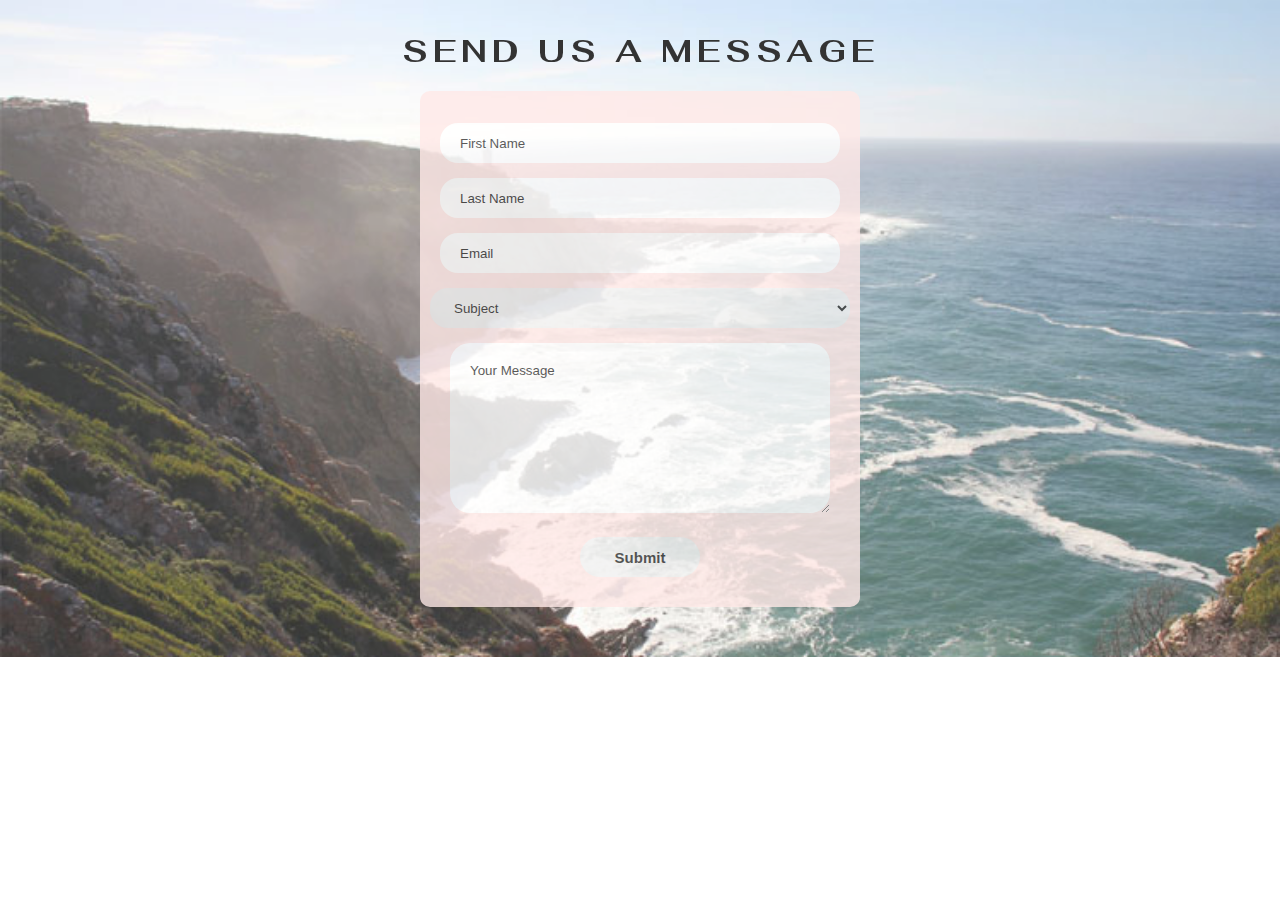
==== contact.html @ bee44a62 "grid updates" ====
<!DOCTYPE html>
<html>
<head>
    <meta charset="utf-8" />
    <meta http-equiv="X-UA-Compatible" content="IE=edge">
    <title>Contact Us</title>
    <meta name="viewport" content="width=device-width, initial-scale=1">
    <link rel="stylesheet" type="text/css" media="screen" href="css/main.css" />
</head>
<body>

        <div class="container">
        <h1 id="contact">send us a message</h1>
        
            <form class="form">
            <section>
                <input type="text" placeholder="First Name" required>
            </section>
            
            <section>
                <input type="text" placeholder="Last Name" required>
            </section>
            
            <section>
                <input type="email" placeholder="Email" required>
            </section>
            
            <section>
                <select name="" id="option">
                    <option value="subject">Subject</option>
                    <option value="general">General Enquiries</option>
                    <option value="camping">Camping</option>
                    <option value="hiking">Hiking</option>
                    <option value="canoeing">Canoeing</option>
                    <option value="climbing">Climbing</option>
                    <option value="fishing">Fishing</option>
                    <option value="hunting">Hunting</option>
                </select>
            </section>

            <section>
                <textarea name="message" rows="10" cols="80" placeholder="Your Message"></textarea>
            </section>    

            <section>
                <button class="submit" type="submit">Submit</button>
            </section>
        </form>
    </div>
 

</body>
</html>
---- css/main.css ----
/* Mixins -------------------- */
@import "https://fonts.googleapis.com/css?family=Noto+Sans+SC|Unlock|Roboto|Oswald|Fahkwang|Montserrat";
@import "https://use.fontawesome.com/releases/v5.7.0/css/all.css";
html {
  scroll-behavior: smooth;
  height: 100%; }

body {
  margin: 0; }

ul {
  font-size: 20px;
  color: white;
  text-align: center;
  text-decoration: none;
  margin: 10px;
  padding-top: 10px;
  letter-spacing: 1px; }

li {
  float: left;
  list-style: none;
  width: 100px;
  margin-right: 50px;
  padding-top: 10px; }

.dropdown-content {
  display: none;
  position: absolute;
  background-color: rgba(187, 175, 175, 0.5);
  width: 150px;
  float: left;
  padding-left: 10;
  margin-left: -40px;
  margin-top: -10px; }

li a,
.dropbtn {
  text-decoration: none;
  display: inline-block; }

li.dropdown {
  display: inline-block; }

input {
  height: 40px;
  border-radius: 18px;
  border: none;
  outline: none;
  padding-left: 20px;
  margin-bottom: 15px;
  color: black;
  width: 25rem; }

select {
  height: 40px;
  border-radius: 18px;
  border: none;
  outline: none;
  padding-left: 20px;
  margin-bottom: 15px;
  color: black;
  width: 26.25rem; }

textarea {
  width: 380px;
  border-radius: 1.25rem;
  border: none;
  outline: none;
  padding: 1.25rem 1.25rem 0 1.25rem; }

/* Web Fonts -------------------- */
/* Navbar */
.navbar {
  overflow: hidden;
  background-color: rgba(187, 175, 175, 0.5); }

a.text {
  color: white;
  width: 16px;
  font-family: 'Montserrat', sans-serif; }

.dropdown-content {
  display: none;
  position: absolute;
  top: 88px;
  left: 220px;
  min-width: 150px; }

.dropdown:hover .dropdown-content {
  display: block; }

.dropdown-content a {
  text-decoration: none;
  display: block; }

a.text.activities {
  color: black;
  padding: 12px 0;
  text-decoration: none;
  display: block;
  text-align: center;
  padding-left: 15px; }

a.navitem {
  color: black;
  font-family: 'Montserrat', sans-serif; }

* {
  box-sizing: border-box; }

.main-header {
  background-image: url(../images/camping_tents.jpg);
  background-attachment: fixed;
  background-repeat: no-repeat;
  background-size: cover;
  height: 658px;
  text-align: center;
  padding-top: -40px; }

.container {
  background-image: url(../images/overnight-hiking-trails-oystercatcher-trail.jpg);
  position: relative;
  background-repeat: no-repeat;
  background-size: cover;
  max-height: 100%;
  height: 657px;
  text-align: center;
  opacity: 0.8; }

#contact {
  margin-top: 0;
  margin-bottom: 20px;
  padding-top: 30px;
  text-transform: uppercase;
  text-align: center;
  font-family: 'Fahkwang', sans-serif;
  font-weight: bolder;
  letter-spacing: 5px; }

.form {
  opacity: 0.8;
  background-color: mistyrose;
  padding-top: 32px;
  margin-left: 420px;
  margin-right: 420px;
  border-radius: 10px; }

.submit {
  -webkit-border-radius: 20px;
  width: 120px;
  height: 40px;
  border: none;
  margin: 20px 0 30px 0;
  font-size: 15px;
  font-weight: bold;
  outline: none; }

.submit:hover {
  background-color: pink;
  width: 140px;
  transition: all .6s ease-in-out; }

input::placeholder,
textarea::placeholder {
  color: black;
  font-family: Arial, Helvetica, sans-serif; }

/* Media Queries -------------------- */
@media (min-width: 2560px) {
  input {
    height: 50px;
    width: 500px;
    margin-bottom: 20px;
    font-size: 15px; }

  select {
    height: 50px;
    width: 520px;
    font-size: 15px;
    margin-bottom: 20px; }

  textarea {
    width: 485px;
    height: 300px;
    margin-top: 0;
    font-size: 15px; }

  .submit {
    text-transform: uppercase;
    letter-spacing: 2px;
    height: 50px;
    margin-top: 30px;
    margin-bottom: 10px;
    font-size: 15px;
    outline: none; }

  .container {
    height: 1100px;
    opacity: 0.6; }

  #contact {
    font-size: 48px;
    padding: 50px 0 30px 0;
    letter-spacing: 7px; }

  .form {
    padding: 60px 0 50px;
    margin-left: 800px;
    margin-right: 800px; }

  .submit:hover {
    background-color: pink;
    width: 250px;
    transition: all .6s ease-in-out; } }
@media (max-width: 1024px) {
  input {
    height: 40px;
    width: 480px;
    margin-bottom: 20px;
    font-size: 15px; }

  select {
    height: 40px;
    width: 500px;
    font-size: 15px;
    margin-bottom: 20px; }

  textarea {
    width: 460px;
    height: 300px;
    margin-top: 0;
    font-size: 15px; }

  .submit {
    width: 150px;
    height: 40px;
    margin-top: 30px;
    margin-bottom: 10px;
    font-size: 15px;
    outline: none; }

  .container {
    height: 1100px;
    opacity: 0.6; }

  #contact {
    font-size: 38px;
    padding: 50px 0 30px 0;
    letter-spacing: 7px; }

  .form {
    padding: 60px 0 50px;
    margin-left: 200px;
    margin-right: 200px; }

  .submit:hover {
    background-color: pink;
    width: 250px;
    transition: all .6s ease-in-out; } }
@media (max-width: 768px) {
  input {
    height: 30px;
    width: 350px; }

  select {
    height: 30px;
    width: 370px; }

  textarea {
    width: 340px;
    height: 250px;
    margin-top: 0;
    font-size: 15px; }

  .submit {
    width: 120px;
    outline: none; }

  .container {
    height: 900px;
    opacity: 0.6; }

  #contact {
    font-size: 30px;
    padding: 30px 0 20px 0;
    letter-spacing: 7px; }

  .form {
    padding: 40px 0;
    margin-left: 130px;
    margin-right: 130px; }

  .submit:hover {
    background-color: pink;
    width: 200px;
    transition: all .6s ease-in-out; } }
@media (max-width: 425px) {
  input {
    height: 30px;
    width: 250px;
    font-size: 10px;
    font-weight: bold;
    margin-bottom: 8px; }

  select {
    height: 30px;
    width: 270px;
    font-size: 10px;
    font-weight: bold; }

  textarea {
    width: 230px;
    height: 200px;
    font-size: 10px;
    font-weight: bold; }

  .submit {
    width: 120px;
    font-size: 9px;
    font-weight: bold;
    text-transform: uppercase;
    letter-spacing: 1px;
    outline: none; }

  .container {
    height: 700px;
    opacity: 0.6; }

  #contact {
    font-size: 20px;
    padding: 30px 0 10px 0;
    letter-spacing: 5px; }

  .form {
    padding: 20px 0;
    margin-left: 40px;
    margin-right: 40px; }

  .submit:hover {
    background-color: pink;
    width: 200px;
    transition: all .6s ease-in-out; } }
@media (max-width: 375px) {
  textarea {
    height: 150px; } }
@media (max-width: 320px) {
  input {
    height: 23px;
    width: 200px;
    font-size: 10px;
    font-weight: bold;
    margin-bottom: 12px;
    border-radius: 10px; }

  select {
    height: 25px;
    width: 220px;
    font-size: 10px;
    font-weight: bold;
    border-radius: 10px;
    margin-bottom: 12px; }

  textarea {
    width: 200px;
    border-radius: 7px;
    height: 170px;
    font-size: 10px;
    font-weight: bold;
    padding: 10px 10px 0 10px; }

  .submit {
    width: 100px;
    height: 30px;
    font-size: 9px;
    font-weight: bold;
    text-transform: uppercase;
    letter-spacing: 1px;
    border-radius: 15px;
    margin-top: 20px;
    outline: none; }

  .container {
    height: 630px;
    opacity: 0.6; }

  #contact {
    font-size: 15px;
    padding: 30px 0 10px 0;
    letter-spacing: 5px; }

  .form {
    padding: 20px 0;
    margin-left: 40px;
    margin-right: 40px;
    border-radius: 7px; }

  .submit:hover {
    background-color: pink;
    width: 200px;
    transition: all .6s ease-in-out; } }
.grid {
  display: grid;
  grid-gap: 20px;
  grid-template-columns: 1fr 1fr;
  grid-template-areas: "camping camping" "camp camp" "canoeing canoeing" "climbing climbing" "fishing fishing" "hiking hiking" "hunting hunting"; }

.camping {
  grid-area: camping; }

.camp {
  grid-area: camp;
  grid-row: 2; }

.canoeing {
  grid-area: canoeing; }

.canoe {
  grid: canoe; }

.climbing {
  grid-area: climbing; }

.fishing {
  grid-area: fishing; }

.hiking {
  grid-area: hiking; }

.hunting {
  grid-area: hunting; }

/*# sourceMappingURL=main.css.map */
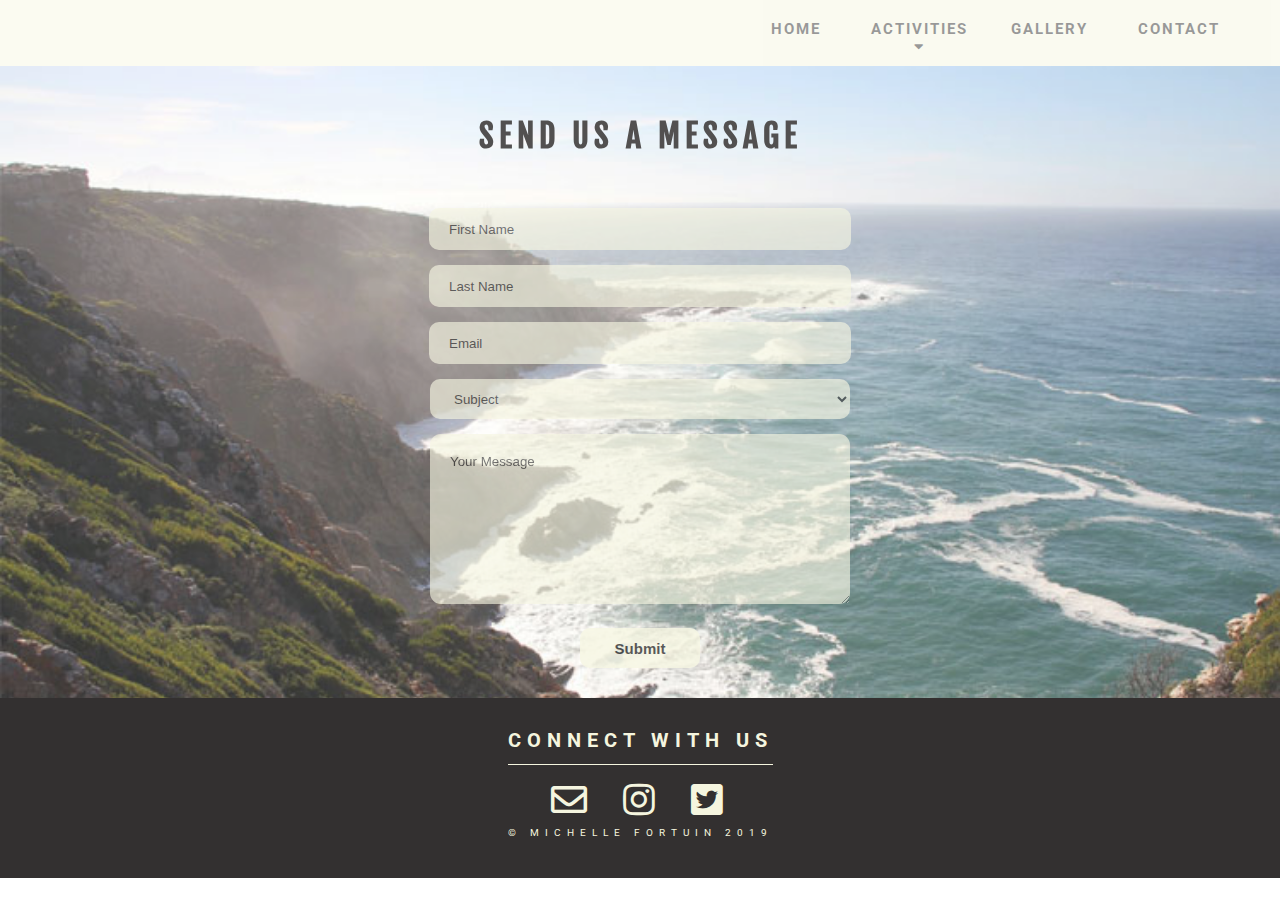
==== commit d0aac638: "update project" ====
--- a/contact.html
+++ b/contact.html
@@ -8,11 +8,31 @@
     <link rel="stylesheet" type="text/css" media="screen" href="css/main.css" />
 </head>
 <body>
-
+    
+        <nav class="navtop">
+                <ul>
+                    <li><a href="#home" class="navitem">Home</a></li>
+                    <li class="dropdown">
+                        <a class="dropbtn navitem">Activities 
+                            <i class="fa fa-caret-down"></i>
+                        </a>
+                        <div class="dropdown-content">
+                            <a href="#activities" class="text">Camping</a>
+                            <a href="#activities" class="text">Canoeing</a>
+                            <a href="#activities" class="text">Climbing</a>
+                            <a href="#activities" class="text">Fishing</a>
+                            <a href="#activities" class="text">Hiking</a>
+                            <a href="#activities" class="text">Hunting</a>
+                        </div>
+                    <li><a href="gallery.html" class="navitem">Gallery</a></li>
+                    <li><a href="contact.html" class="navitem">Contact</a> </li> 
+            </ul>
+        </nav>
+            
         <div class="container">
         <h1 id="contact">send us a message</h1>
         
-            <form class="form">
+            <form>
             <section>
                 <input type="text" placeholder="First Name" required>
             </section>
@@ -47,7 +67,17 @@
             </section>
         </form>
     </div>
- 
+    <footer class="foothead">
+            <span class="connect">Connect with us</span>
+            <div class="icons">
+                <i class="far fa-envelope"></i>
+                <i class="fab fa-instagram"></i>
+                <i class="fab fa-twitter-square"></i>
+            </div>
+            <div class="copyright">
+                &copy;  Michelle Fortuin 2019
+            </div>
+    </footer>
 
 </body>
 </html>--- a/css/main.css
+++ b/css/main.css
@@ -1,5 +1,5 @@
 /* Mixins -------------------- */
-@import "https://fonts.googleapis.com/css?family=Noto+Sans+SC|Unlock|Roboto|Oswald|Fahkwang|Montserrat";
+@import "https://fonts.googleapis.com/css?family=Noto+Sans+SC|Unlock|Roboto|Oswald|Fahkwang|Abril+Fatface|Montserrat|Fjalla+One|Dancing+Script";
 @import "https://use.fontawesome.com/releases/v5.7.0/css/all.css";
 html {
   scroll-behavior: smooth;
@@ -8,31 +8,36 @@
 body {
   margin: 0; }
 
+nav {
+  overflow: hidden;
+  padding-top: 2.5rem;
+  padding-left: 1.25rem;
+  background-color: beige;
+  opacity: 0.4; }
+
 ul {
-  font-size: 20px;
-  color: white;
+  float: right;
+  font-size: 0.9375rem;
+  color: beige;
   text-align: center;
   text-decoration: none;
-  margin: 10px;
-  padding-top: 10px;
-  letter-spacing: 1px; }
+  margin: 0.625rem;
+  letter-spacing: 0.0625rem; }
 
 li {
   float: left;
   list-style: none;
-  width: 100px;
-  margin-right: 50px;
-  padding-top: 10px; }
+  margin-right: 3.125rem;
+  padding-top: 0.625rem; }
 
 .dropdown-content {
   display: none;
   position: absolute;
-  background-color: rgba(187, 175, 175, 0.5);
-  width: 150px;
+  width: 9.375rem;
   float: left;
-  padding-left: 10;
-  margin-left: -40px;
-  margin-top: -10px; }
+  padding-left: 0.625rem;
+  margin-left: 16.875rem;
+  margin-top: 0.625rem; }
 
 li a,
 .dropbtn {
@@ -40,131 +45,278 @@
   display: inline-block; }
 
 li.dropdown {
-  display: inline-block; }
+  display: inline-block;
+  width: 1.875rem;
+  margin-right: 110px; }
+
+h3 {
+  font-family: 'Roboto';
+  border-top: 5px solid;
+  border-bottom: 1px solid;
+  font-size: 20px;
+  margin: 0 30px;
+  padding: 30px 30px; }
+
+h2 {
+  text-align: center;
+  color: #181717;
+  font-family: 'Fjalla One';
+  font-size: 2.5rem;
+  letter-spacing: 0.625rem;
+  text-transform: uppercase;
+  padding-top: 5rem; }
+
+img {
+  margin-left: 3.125rem;
+  width: 31.25rem;
+  height: 17.5rem;
+  margin-bottom: 1.25rem;
+  border-radius: 0.1875rem; }
+
+a {
+  font-family: 'Roboto';
+  text-decoration: none;
+  color: black;
+  letter-spacing: 0.0625rem; }
+
+a.text {
+  font-family: "Roboto";
+  color: black;
+  padding: 0.75rem 0;
+  text-decoration: none;
+  display: block;
+  padding-left: 0.9375rem;
+  padding-bottom: 0; }
+a.navitem {
+  color: black;
+  font-weight: bold;
+  font-family: "Roboto";
+  text-transform: uppercase;
+  letter-spacing: 0.125rem; }
+a.activity-link:hover {
+  background-color: #ceff2f;
+  border: 0.125rem solid #ceff2f;
+  color: black;
+  font-weight: bold;
+  border-radius: 5px; }
+a.activity-link {
+  border: 0.125rem black solid;
+  padding: 0.625rem; }
+
+footer {
+  padding-top: 1.875rem;
+  margin-top: 9.375rem;
+  height: 9.375rem;
+  background-color: #1d1a1a;
+  opacity: 0.9;
+  text-align: center;
+  text-transform: uppercase;
+  font-size: 1.25rem;
+  font-family: 'Roboto';
+  letter-spacing: 6px;
+  color: beige;
+  font-weight: bold; }
+
+i:nth-child(2),
+i:nth-child(3),
+i:nth-child(4) {
+  margin-left: 0.9375rem;
+  padding-top: 1.875rem; }
+
+form {
+  opacity: 0.8;
+  padding-top: 2rem;
+  margin: 0 26.25rem;
+  border-radius: 0.625rem; }
 
 input {
-  height: 40px;
-  border-radius: 18px;
+  height: 2.5rem;
+  border-radius: 0.625rem;
   border: none;
   outline: none;
-  padding-left: 20px;
-  margin-bottom: 15px;
-  color: black;
+  padding-left: 1.25rem;
+  margin-bottom: 0.9375rem;
+  color: black;
+  background-color: beige;
+  opacity: 0.8;
   width: 25rem; }
 
 select {
-  height: 40px;
-  border-radius: 18px;
+  height: 2.5rem;
+  border-radius: 0.625rem;
   border: none;
   outline: none;
-  padding-left: 20px;
-  margin-bottom: 15px;
-  color: black;
-  width: 26.25rem; }
+  padding-left: 1.25rem;
+  margin-bottom: 0.9375rem;
+  color: black;
+  background-color: beige;
+  opacity: 0.8;
+  width: 26.25rem;
+  background-color: beige;
+  opacity: 0.8; }
 
 textarea {
-  width: 380px;
-  border-radius: 1.25rem;
+  width: 23.75rem;
+  border-radius: 0.6875rem;
   border: none;
   outline: none;
-  padding: 1.25rem 1.25rem 0 1.25rem; }
+  padding: 1.25rem 1.25rem 0 1.25rem;
+  background-color: beige;
+  opacity: 0.8; }
+
+button {
+  background-color: beige; }
 
 /* Web Fonts -------------------- */
-/* Navbar */
-.navbar {
-  overflow: hidden;
-  background-color: rgba(187, 175, 175, 0.5); }
-
-a.text {
-  color: white;
-  width: 16px;
-  font-family: 'Montserrat', sans-serif; }
-
 .dropdown-content {
   display: none;
   position: absolute;
-  top: 88px;
-  left: 220px;
-  min-width: 150px; }
+  top: 3.5rem;
+  left: 640px;
+  width: 8.125rem;
+  text-align: center;
+  padding-right: 1.125rem; }
 
 .dropdown:hover .dropdown-content {
-  display: block; }
+  display: block;
+  background-color: beige;
+  opacity: 0.9; }
 
 .dropdown-content a {
   text-decoration: none;
   display: block; }
 
-a.text.activities {
-  color: black;
-  padding: 12px 0;
-  text-decoration: none;
-  display: block;
-  text-align: center;
-  padding-left: 15px; }
-
-a.navitem {
-  color: black;
-  font-family: 'Montserrat', sans-serif; }
-
-* {
-  box-sizing: border-box; }
+.grid1,
+.grid2,
+.grid3,
+.grid4,
+.grid5,
+.grid6 {
+  margin: 1.25rem 6.25rem;
+  background-color: beige;
+  padding: 30px 0; }
+
+.activity-pic2 {
+  margin-left: 1.875rem; }
+
+.activity-title {
+  text-align: center;
+  font-family: 'Roboto';
+  text-transform: uppercase;
+  font-size: 1.0625rem;
+  font-weight: bold;
+  letter-spacing: 0.125rem; }
+
+.activity-desc {
+  padding-left: 3.125rem;
+  margin-right: 1.25rem;
+  font-family: 'Roboto';
+  letter-spacing: 0.0625rem; }
+
+.activity-desc2 {
+  padding-left: 1.875rem;
+  margin-right: 2.8125rem;
+  font-family: 'Roboto';
+  letter-spacing: 0.0625rem; }
+
+.activity-link {
+  font-family: 'Roboto';
+  text-align: center;
+  margin-top: 1.875rem;
+  text-transform: uppercase; }
 
 .main-header {
-  background-image: url(../images/camping_tents.jpg);
+  background-image: url(../images/adventure-alone-backlit-746386.jpg);
   background-attachment: fixed;
   background-repeat: no-repeat;
   background-size: cover;
-  height: 658px;
-  text-align: center;
-  padding-top: -40px; }
+  height: 41.125rem;
+  text-align: center;
+  margin: -3.75rem 0 5rem 0; }
+
+.main-heading {
+  text-align: center;
+  font-size: 5.625rem;
+  text-transform: uppercase;
+  font-family: 'Fjalla One';
+  font-weight: normal;
+  line-height: 1.3;
+  margin: 0.75rem 0 0;
+  color: beige;
+  opacity: 0.8;
+  text-shadow: 0.125rem 0.125rem black;
+  letter-spacing: 0.5rem; }
+.main-title {
+  font-family: 'Fjalla One';
+  text-transform: uppercase;
+  color: beige;
+  text-shadow: 0.125rem 0.125rem black;
+  font-weight: bold;
+  font-size: 1.875rem;
+  letter-spacing: 2px;
+  border-bottom: 0.125rem solid;
+  padding-bottom: 0.625rem; }
+
+.secondary-header {
+  margin-top: 12.5rem; }
+
+.connect {
+  border-bottom: 0.0625rem solid;
+  padding-bottom: 0.75rem;
+  margin-bottom: 1.875rem; }
+
+.icons {
+  font-size: 2.25rem; }
+
+.copyright {
+  font-size: 0.625rem;
+  margin-top: 0.3125rem;
+  font-weight: normal; }
+
+.navtop {
+  padding-top: 0; }
 
 .container {
   background-image: url(../images/overnight-hiking-trails-oystercatcher-trail.jpg);
   position: relative;
   background-repeat: no-repeat;
   background-size: cover;
-  max-height: 100%;
-  height: 657px;
   text-align: center;
   opacity: 0.8; }
 
 #contact {
   margin-top: 0;
-  margin-bottom: 20px;
-  padding-top: 30px;
-  text-transform: uppercase;
-  text-align: center;
-  font-family: 'Fahkwang', sans-serif;
-  font-weight: bolder;
-  letter-spacing: 5px; }
-
-.form {
-  opacity: 0.8;
-  background-color: mistyrose;
-  padding-top: 32px;
-  margin-left: 420px;
-  margin-right: 420px;
-  border-radius: 10px; }
+  margin-bottom: 1.25rem;
+  padding-top: 3.125rem;
+  text-transform: uppercase;
+  text-align: center;
+  font-family: 'Fjalla One';
+  color: #272525;
+  letter-spacing: 0.3125rem; }
 
 .submit {
-  -webkit-border-radius: 20px;
-  width: 120px;
-  height: 40px;
+  color: black;
+  border-radius: 0.625rem;
+  width: 7.5rem;
+  height: 2.5rem;
   border: none;
-  margin: 20px 0 30px 0;
-  font-size: 15px;
+  margin: 1.25rem 0 1.875rem 0;
+  font-size: 0.9375rem;
   font-weight: bold;
   outline: none; }
 
 .submit:hover {
-  background-color: pink;
-  width: 140px;
+  opacity: 0,9;
+  width: 8.75rem;
   transition: all .6s ease-in-out; }
 
 input::placeholder,
 textarea::placeholder {
   color: black;
   font-family: Arial, Helvetica, sans-serif; }
+
+.foothead {
+  margin-top: 0; }
 
 /* Media Queries -------------------- */
 @media (min-width: 2560px) {
@@ -399,35 +551,39 @@
     background-color: pink;
     width: 200px;
     transition: all .6s ease-in-out; } }
-.grid {
-  display: grid;
-  grid-gap: 20px;
-  grid-template-columns: 1fr 1fr;
-  grid-template-areas: "camping camping" "camp camp" "canoeing canoeing" "climbing climbing" "fishing fishing" "hiking hiking" "hunting hunting"; }
-
-.camping {
-  grid-area: camping; }
-
-.camp {
-  grid-area: camp;
-  grid-row: 2; }
-
-.canoeing {
-  grid-area: canoeing; }
-
-.canoe {
-  grid: canoe; }
-
-.climbing {
-  grid-area: climbing; }
-
-.fishing {
-  grid-area: fishing; }
-
-.hiking {
-  grid-area: hiking; }
-
-.hunting {
-  grid-area: hunting; }
+.footer-grid {
+  display: grid;
+  grid-template-columns: 1fr 1fr;
+  grid-template-areas: "foot-grid foot-grid2"; }
+
+.grid1 {
+  display: grid;
+  grid-template-columns: 1fr 1fr;
+  grid-template-areas: "camping camping2"; }
+
+.grid2 {
+  display: grid;
+  grid-template-columns: 1fr 1fr;
+  grid-template-areas: "canoeing canoeing2"; }
+
+.grid3 {
+  display: grid;
+  grid-template-columns: 1fr 1fr;
+  grid-template-areas: "climbing climbing2"; }
+
+.grid4 {
+  display: grid;
+  grid-template-columns: 1fr 1fr;
+  grid-template-areas: "fishing fishing2"; }
+
+.grid5 {
+  display: grid;
+  grid-template-columns: 1fr 1fr;
+  grid-template-areas: "hiking hiking2"; }
+
+.grid6 {
+  display: grid;
+  grid-template-columns: 1fr 1fr;
+  grid-template-areas: "hunting hunting2"; }
 
 /*# sourceMappingURL=main.css.map */
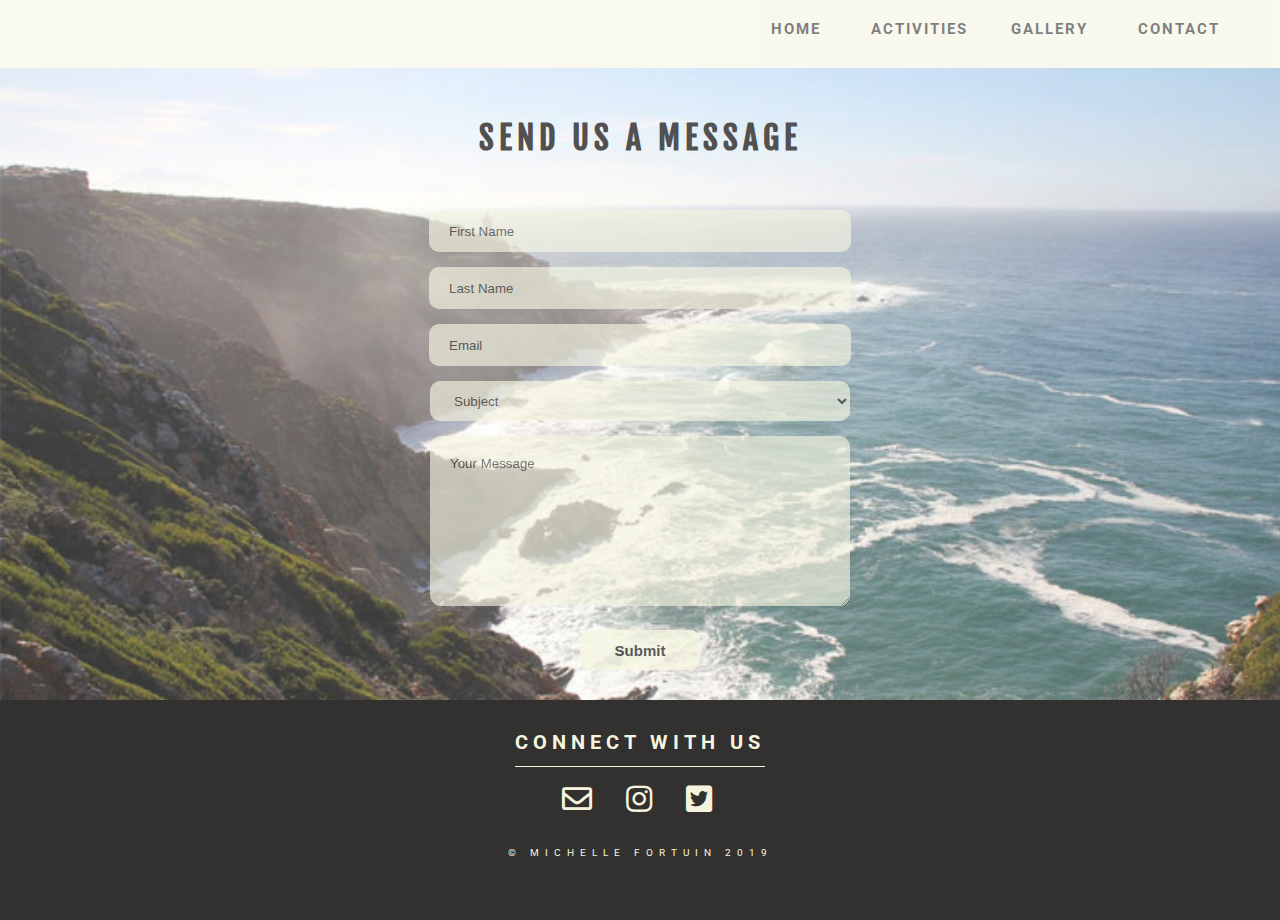
==== commit 94c2d767: "updating project" ====
--- a/contact.html
+++ b/contact.html
@@ -11,19 +11,9 @@
     
         <nav class="navtop">
                 <ul>
-                    <li><a href="#home" class="navitem">Home</a></li>
+                    <li><a href="index.html" class="navitem">Home</a></li>
                     <li class="dropdown">
-                        <a class="dropbtn navitem">Activities 
-                            <i class="fa fa-caret-down"></i>
-                        </a>
-                        <div class="dropdown-content">
-                            <a href="#activities" class="text">Camping</a>
-                            <a href="#activities" class="text">Canoeing</a>
-                            <a href="#activities" class="text">Climbing</a>
-                            <a href="#activities" class="text">Fishing</a>
-                            <a href="#activities" class="text">Hiking</a>
-                            <a href="#activities" class="text">Hunting</a>
-                        </div>
+                    <a href="index.html" class="dropbtn navitem">Activities</a>
                     <li><a href="gallery.html" class="navitem">Gallery</a></li>
                     <li><a href="contact.html" class="navitem">Contact</a> </li> 
             </ul>
@@ -68,15 +58,15 @@
         </form>
     </div>
     <footer class="foothead">
-            <span class="connect">Connect with us</span>
-            <div class="icons">
-                <i class="far fa-envelope"></i>
-                <i class="fab fa-instagram"></i>
-                <i class="fab fa-twitter-square"></i>
-            </div>
-            <div class="copyright">
-                &copy;  Michelle Fortuin 2019
-            </div>
+        <span class="connect">Connect with us</span>
+        <div class="icons">
+            <i class="far fa-envelope"></i>
+            <i class="fab fa-instagram"></i>
+            <i class="fab fa-twitter-square"></i>
+        </div>
+        <div class="copyright">
+            &copy;  Michelle Fortuin 2019
+        </div>
     </footer>
 
 </body>
--- a/css/main.css
+++ b/css/main.css
@@ -1,178 +1,16 @@
 /* Mixins -------------------- */
+/* Web Fonts -------------------- */
 @import "https://fonts.googleapis.com/css?family=Noto+Sans+SC|Unlock|Roboto|Oswald|Fahkwang|Abril+Fatface|Montserrat|Fjalla+One|Dancing+Script";
 @import "https://use.fontawesome.com/releases/v5.7.0/css/all.css";
-html {
-  scroll-behavior: smooth;
-  height: 100%; }
-
-body {
-  margin: 0; }
-
-nav {
-  overflow: hidden;
-  padding-top: 2.5rem;
-  padding-left: 1.25rem;
-  background-color: beige;
-  opacity: 0.4; }
-
-ul {
-  float: right;
-  font-size: 0.9375rem;
-  color: beige;
-  text-align: center;
-  text-decoration: none;
-  margin: 0.625rem;
-  letter-spacing: 0.0625rem; }
-
-li {
-  float: left;
-  list-style: none;
-  margin-right: 3.125rem;
-  padding-top: 0.625rem; }
+.wrapper2 {
+  width: 100%;
+  height: auto; }
 
 .dropdown-content {
   display: none;
   position: absolute;
-  width: 9.375rem;
-  float: left;
-  padding-left: 0.625rem;
-  margin-left: 16.875rem;
-  margin-top: 0.625rem; }
-
-li a,
-.dropbtn {
-  text-decoration: none;
-  display: inline-block; }
-
-li.dropdown {
-  display: inline-block;
-  width: 1.875rem;
-  margin-right: 110px; }
-
-h3 {
-  font-family: 'Roboto';
-  border-top: 5px solid;
-  border-bottom: 1px solid;
-  font-size: 20px;
-  margin: 0 30px;
-  padding: 30px 30px; }
-
-h2 {
-  text-align: center;
-  color: #181717;
-  font-family: 'Fjalla One';
-  font-size: 2.5rem;
-  letter-spacing: 0.625rem;
-  text-transform: uppercase;
-  padding-top: 5rem; }
-
-img {
-  margin-left: 3.125rem;
-  width: 31.25rem;
-  height: 17.5rem;
-  margin-bottom: 1.25rem;
-  border-radius: 0.1875rem; }
-
-a {
-  font-family: 'Roboto';
-  text-decoration: none;
-  color: black;
-  letter-spacing: 0.0625rem; }
-
-a.text {
-  font-family: "Roboto";
-  color: black;
-  padding: 0.75rem 0;
-  text-decoration: none;
-  display: block;
-  padding-left: 0.9375rem;
-  padding-bottom: 0; }
-a.navitem {
-  color: black;
-  font-weight: bold;
-  font-family: "Roboto";
-  text-transform: uppercase;
-  letter-spacing: 0.125rem; }
-a.activity-link:hover {
-  background-color: #ceff2f;
-  border: 0.125rem solid #ceff2f;
-  color: black;
-  font-weight: bold;
-  border-radius: 5px; }
-a.activity-link {
-  border: 0.125rem black solid;
-  padding: 0.625rem; }
-
-footer {
-  padding-top: 1.875rem;
-  margin-top: 9.375rem;
-  height: 9.375rem;
-  background-color: #1d1a1a;
-  opacity: 0.9;
-  text-align: center;
-  text-transform: uppercase;
-  font-size: 1.25rem;
-  font-family: 'Roboto';
-  letter-spacing: 6px;
-  color: beige;
-  font-weight: bold; }
-
-i:nth-child(2),
-i:nth-child(3),
-i:nth-child(4) {
-  margin-left: 0.9375rem;
-  padding-top: 1.875rem; }
-
-form {
-  opacity: 0.8;
-  padding-top: 2rem;
-  margin: 0 26.25rem;
-  border-radius: 0.625rem; }
-
-input {
-  height: 2.5rem;
-  border-radius: 0.625rem;
-  border: none;
-  outline: none;
-  padding-left: 1.25rem;
-  margin-bottom: 0.9375rem;
-  color: black;
-  background-color: beige;
-  opacity: 0.8;
-  width: 25rem; }
-
-select {
-  height: 2.5rem;
-  border-radius: 0.625rem;
-  border: none;
-  outline: none;
-  padding-left: 1.25rem;
-  margin-bottom: 0.9375rem;
-  color: black;
-  background-color: beige;
-  opacity: 0.8;
-  width: 26.25rem;
-  background-color: beige;
-  opacity: 0.8; }
-
-textarea {
-  width: 23.75rem;
-  border-radius: 0.6875rem;
-  border: none;
-  outline: none;
-  padding: 1.25rem 1.25rem 0 1.25rem;
-  background-color: beige;
-  opacity: 0.8; }
-
-button {
-  background-color: beige; }
-
-/* Web Fonts -------------------- */
-.dropdown-content {
-  display: none;
-  position: absolute;
-  top: 3.5rem;
-  left: 640px;
+  top: 3rem;
+  left: 40rem;
   width: 8.125rem;
   text-align: center;
   padding-right: 1.125rem; }
@@ -194,10 +32,15 @@
 .grid6 {
   margin: 1.25rem 6.25rem;
   background-color: beige;
-  padding: 30px 0; }
+  padding: 1.875rem 0; }
+
+.activity-pic {
+  width: 100%;
+  height: auto; }
 
 .activity-pic2 {
-  margin-left: 1.875rem; }
+  width: 100%;
+  height: auto; }
 
 .activity-title {
   text-align: center;
@@ -232,7 +75,8 @@
   background-size: cover;
   height: 41.125rem;
   text-align: center;
-  margin: -3.75rem 0 5rem 0; }
+  margin: -3.75rem 0 6.25rem 0;
+  padding-bottom: 2.5rem; }
 
 .main-heading {
   text-align: center;
@@ -253,7 +97,7 @@
   text-shadow: 0.125rem 0.125rem black;
   font-weight: bold;
   font-size: 1.875rem;
-  letter-spacing: 2px;
+  letter-spacing: 0.125rem;
   border-bottom: 0.125rem solid;
   padding-bottom: 0.625rem; }
 
@@ -263,18 +107,23 @@
 .connect {
   border-bottom: 0.0625rem solid;
   padding-bottom: 0.75rem;
-  margin-bottom: 1.875rem; }
+  margin-bottom: 1.875rem;
+  font-size: 1.25rem !important;
+  letter-spacing: 0.3125rem !important; }
 
 .icons {
-  font-size: 2.25rem; }
+  font-size: 1.875rem !important; }
 
 .copyright {
-  font-size: 0.625rem;
-  margin-top: 0.3125rem;
+  font-size: 0.625rem !important;
+  margin: 1.875rem 0 !important;
   font-weight: normal; }
 
-.navtop {
-  padding-top: 0; }
+nav.navtop {
+  padding-top: 0;
+  padding-bottom: 1.25rem;
+  background-color: #f3f3df;
+  opacity: 0.5; }
 
 .container {
   background-image: url(../images/overnight-hiking-trails-oystercatcher-trail.jpg);
@@ -282,7 +131,8 @@
   background-repeat: no-repeat;
   background-size: cover;
   text-align: center;
-  opacity: 0.8; }
+  opacity: 0.8;
+  width: 100%; }
 
 #contact {
   margin-top: 0;
@@ -318,272 +168,619 @@
 .foothead {
   margin-top: 0; }
 
+html {
+  scroll-behavior: smooth;
+  height: 100%; }
+
+body {
+  margin: 0; }
+
+nav {
+  overflow: hidden;
+  padding-top: 2.5rem;
+  padding-left: 1.25rem;
+  background-color: beige;
+  opacity: 0.4; }
+
+ul {
+  float: right;
+  font-size: 0.9375rem;
+  color: beige;
+  text-align: center;
+  text-decoration: none;
+  margin: 0.625rem;
+  letter-spacing: 0.0625rem; }
+
+li {
+  float: left;
+  list-style: none;
+  margin-right: 3.125rem;
+  padding-top: 0.625rem; }
+
+.dropdown-content {
+  display: none;
+  position: absolute;
+  width: 9.375rem;
+  float: left;
+  padding-left: 0.625rem;
+  margin-left: 16.875rem;
+  margin-top: 0.625rem; }
+
+li a,
+.dropbtn {
+  text-decoration: none;
+  display: inline-block; }
+
+li.dropdown {
+  display: inline-block;
+  width: 1.875rem;
+  margin-right: 6.875rem; }
+
+h3 {
+  font-family: 'Roboto';
+  border-top: 0.3125rem solid;
+  border-bottom: 0.0625rem solid;
+  font-size: 1.25rem;
+  margin: 0 1.875rem;
+  padding: 1.875rem; }
+
+p {
+  text-align: center; }
+
+.wrapper2 {
+  width: 100%;
+  overflow-x: hidden; }
+
+h2 {
+  text-align: center;
+  color: #181717;
+  font-family: 'Fjalla One';
+  font-size: 2.5rem;
+  letter-spacing: 0.625rem;
+  text-transform: uppercase;
+  padding-top: 0.625rem;
+  margin-top: 4.375rem; }
+
+img {
+  width: 100%;
+  height: 100%;
+  border-radius: 0.1875rem; }
+
+a {
+  font-family: 'Roboto';
+  text-decoration: none;
+  color: black;
+  letter-spacing: 0.0625rem; }
+
+a.text {
+  font-family: "Roboto";
+  color: black;
+  padding: 0.75rem 0;
+  text-decoration: none;
+  display: block;
+  padding-left: 0.9375rem;
+  padding-bottom: 0; }
+a.navitem {
+  color: black;
+  font-weight: bold;
+  font-family: "Roboto";
+  text-transform: uppercase;
+  letter-spacing: 0.125rem; }
+a.activity-link:hover {
+  background-color: beige;
+  border: 0.125rem solid #1d1a1a;
+  color: #1d1a1a;
+  font-weight: bold;
+  border-radius: 0.3125rem; }
+a.activity-link {
+  border: 0.125rem #1d1a1a solid;
+  color: white;
+  border-radius: 0.25rem;
+  background-color: #1d1a1a;
+  padding: 0.625rem; }
+
+footer {
+  padding-top: 1.875rem;
+  margin-top: 9.375rem;
+  height: 11.875rem !important;
+  background-color: #1d1a1a;
+  opacity: 0.9;
+  text-align: center;
+  text-transform: uppercase;
+  font-size: 1.25rem;
+  font-family: 'Roboto';
+  letter-spacing: 0.375rem;
+  color: beige;
+  font-weight: bold; }
+
+i:nth-child(2),
+i:nth-child(3),
+i:nth-child(4) {
+  margin-left: 0.9375rem;
+  padding-top: 1.875rem; }
+
+form {
+  opacity: 0.8;
+  padding-top: 2rem;
+  margin: 0 26.25rem;
+  border-radius: 0.625rem; }
+
+input {
+  height: 2.5rem;
+  border-radius: 0.625rem;
+  border: none;
+  outline: none;
+  padding-left: 1.25rem;
+  margin-bottom: 0.9375rem;
+  color: black;
+  background-color: beige;
+  opacity: 0.8;
+  width: 25rem; }
+
+select {
+  height: 2.5rem;
+  border-radius: 0.625rem;
+  border: none;
+  outline: none;
+  padding-left: 1.25rem;
+  margin-bottom: 0.9375rem;
+  color: black;
+  background-color: beige;
+  opacity: 0.8;
+  width: 26.25rem;
+  background-color: beige;
+  opacity: 0.8; }
+
+textarea {
+  width: 23.75rem;
+  border-radius: 0.6875rem;
+  border: none;
+  outline: none;
+  padding: 1.25rem 1.25rem 0 1.25rem;
+  background-color: beige;
+  opacity: 0.8; }
+
+button {
+  background-color: beige; }
+
+.grid1 {
+  display: grid;
+  grid-gap: 1.25rem;
+  grid-template-columns: 1fr 1fr;
+  grid-template-areas: "camping camping2"; }
+
+.grid2 {
+  display: grid;
+  grid-gap: 1.25rem;
+  grid-template-columns: 1fr 1fr;
+  grid-template-areas: "canoeing canoeing2"; }
+
+.grid3 {
+  display: grid;
+  grid-gap: 1.25rem;
+  grid-template-columns: 1fr 1fr;
+  grid-template-areas: "climbing climbing2"; }
+
+.grid4 {
+  display: grid;
+  grid-gap: 1.25rem;
+  grid-template-columns: 1fr 1fr;
+  grid-template-areas: "fishing fishing2"; }
+
+.grid5 {
+  display: grid;
+  grid-gap: 1.25rem;
+  grid-template-columns: 1fr 1fr;
+  grid-template-areas: "hiking hiking2"; }
+
+.grid6 {
+  display: grid;
+  grid-gap: 1.25rem;
+  grid-template-columns: 1fr 1fr;
+  grid-template-areas: "hunting hunting2"; }
+
+.wrapper {
+  display: grid;
+  grid-gap: 0.625rem;
+  grid-template-columns: 1fr  1fr 1fr 1fr;
+  grid-template-rows: repeat(10, 12.5rem);
+  margin: 2.5rem 8.75rem; }
+
+.pic {
+  width: 100%;
+  height: 100%;
+  object-fit: cover;
+  border-radius: 0;
+  margin: 0; }
+
+.item1,
+.item12 {
+  grid-column: span 2;
+  grid-row: span 2; }
+
+.item4 {
+  grid-row: span 2; }
+
+.item5 {
+  grid-row: span 3;
+  grid-column: span 2; }
+
+.item6 {
+  grid-row: span 2;
+  grid-column: span 2; }
+
+.item8 {
+  grid-row: span 2;
+  grid-column: span 2; }
+
+.item9 {
+  grid-row: span 4;
+  grid-column: span 2; }
+
+.item11 {
+  grid-row: span 3;
+  grid-column: span 2; }
+
+.item18 {
+  grid-column: 1 / -1;
+  grid-row: span 3; }
+
+.item19 {
+  grid-column: span 2;
+  grid-row: span 2; }
+
+.item20 {
+  grid-column: span 2; }
+
 /* Media Queries -------------------- */
+@media (max-width: 1024px) {
+  .main-header {
+    margin-bottom: 5rem; }
+
+  .main-heading {
+    font-size: 3.75rem; }
+  .main-title {
+    font-size: 1.5625rem; }
+
+  h2 {
+    font-size: 2.1875rem;
+    letter-spacing: 0.5rem; }
+
+  footer {
+    margin-top: 5.625rem; } }
+@media only screen and (max-width: 768px) {
+  .main-heading {
+    font-size: 3rem; }
+  .main-title {
+    font-size: 1.25rem; }
+
+  h3 {
+    font-size: 1.125rem;
+    line-height: 1.875rem; }
+
+  footer {
+    margin-top: 5.625rem; } }
+@media only screen and (max-width: 1200px) {
+  .grid1 {
+    display: grid;
+    grid-template-columns: 1fr;
+    grid-template-areas: "camping" "camping2"; }
+
+  .camping {
+    width: 100%; }
+
+  .grid2 {
+    display: grid;
+    grid-template-columns: 1fr;
+    grid-template-areas: "canoeing" "canoeing2"; }
+
+  .grid3 {
+    display: grid;
+    grid-template-columns: 1fr;
+    grid-template-areas: "climbing" "climbing2"; }
+
+  .grid4 {
+    display: grid;
+    grid-template-columns: 1fr;
+    grid-template-areas: "fishing" "fishing2"; }
+
+  .grid5 {
+    display: grid;
+    grid-template-columns: 1fr;
+    grid-template-areas: "hiking" "hiking2"; }
+
+  .grid6 {
+    display: grid;
+    grid-template-columns: 1fr;
+    grid-template-areas: "hunting" "hunting2"; } }
+@media only screen and (max-width: 300px) {
+  .grid1 {
+    display: grid;
+    grid-template-columns: 1fr;
+    grid-template-areas: "camping" "camping2"; }
+
+  .camping {
+    width: 100%; }
+
+  .grid2 {
+    display: grid;
+    grid-template-columns: 1fr;
+    grid-template-areas: "canoeing" "canoeing2"; }
+
+  .grid3 {
+    display: grid;
+    grid-template-columns: 1fr;
+    grid-template-areas: "climbing" "climbing2"; }
+
+  .grid4 {
+    display: grid;
+    grid-template-columns: 1fr;
+    grid-template-areas: "fishing" "fishing2"; }
+
+  .grid5 {
+    display: grid;
+    grid-template-columns: 1fr;
+    grid-template-areas: "hiking" "hiking2"; }
+
+  .grid6 {
+    display: grid;
+    grid-template-columns: 1fr;
+    grid-template-areas: "hunting" "hunting2"; } }
 @media (min-width: 2560px) {
   input {
-    height: 50px;
-    width: 500px;
-    margin-bottom: 20px;
-    font-size: 15px; }
+    height: 3.125rem;
+    width: 31.25rem;
+    margin-bottom: 1.25rem;
+    font-size: 0.9375rem; }
 
   select {
-    height: 50px;
-    width: 520px;
-    font-size: 15px;
-    margin-bottom: 20px; }
+    height: 3.125rem;
+    width: 32.5rem;
+    font-size: 0.9375rem;
+    margin-bottom: 1.25rem; }
 
   textarea {
-    width: 485px;
-    height: 300px;
+    width: 30.3125rem;
+    height: 18.75rem;
     margin-top: 0;
-    font-size: 15px; }
+    font-size: 0.9375rem; }
 
   .submit {
     text-transform: uppercase;
-    letter-spacing: 2px;
-    height: 50px;
-    margin-top: 30px;
-    margin-bottom: 10px;
-    font-size: 15px;
+    letter-spacing: 0.125rem;
+    height: 3.125rem;
+    margin-top: 1.875rem;
+    margin-bottom: 0.625rem;
+    font-size: 0.9375rem;
     outline: none; }
 
   .container {
-    height: 1100px;
+    height: 68.75rem;
     opacity: 0.6; }
 
   #contact {
-    font-size: 48px;
-    padding: 50px 0 30px 0;
-    letter-spacing: 7px; }
-
-  .form {
-    padding: 60px 0 50px;
-    margin-left: 800px;
-    margin-right: 800px; }
+    font-size: 3rem;
+    padding: 3.125rem 0 1.875rem 0;
+    letter-spacing: 0.4375rem; }
 
   .submit:hover {
     background-color: pink;
-    width: 250px;
+    width: 15.625rem;
     transition: all .6s ease-in-out; } }
 @media (max-width: 1024px) {
+  form {
+    margin: 0 12.5rem; }
+
   input {
-    height: 40px;
-    width: 480px;
-    margin-bottom: 20px;
-    font-size: 15px; }
+    height: 2.5rem;
+    width: 30rem;
+    margin-bottom: 1.25rem;
+    font-size: 0.9375rem; }
 
   select {
-    height: 40px;
-    width: 500px;
-    font-size: 15px;
-    margin-bottom: 20px; }
+    height: 2.5rem;
+    width: 31.25rem;
+    font-size: 0.9375rem;
+    margin-bottom: 1.25rem; }
 
   textarea {
-    width: 460px;
-    height: 300px;
+    width: 28.75rem;
+    height: 18.75rem;
     margin-top: 0;
-    font-size: 15px; }
+    font-size: 0.9375rem; }
 
   .submit {
-    width: 150px;
-    height: 40px;
-    margin-top: 30px;
-    margin-bottom: 10px;
-    font-size: 15px;
+    width: 9.375rem;
+    height: 2.5rem;
+    margin-top: 1.875rem;
+    margin-bottom: 0.625rem;
+    font-size: 0.9375rem;
     outline: none; }
 
   .container {
-    height: 1100px;
+    height: 68.75rem;
     opacity: 0.6; }
 
   #contact {
-    font-size: 38px;
-    padding: 50px 0 30px 0;
-    letter-spacing: 7px; }
+    font-size: 2.375rem;
+    padding: 3.125rem 0 1.875rem 0;
+    letter-spacing: 0.4375rem; }
 
   .form {
-    padding: 60px 0 50px;
-    margin-left: 200px;
-    margin-right: 200px; }
+    padding: 3.75rem 0 3.125rem;
+    margin-left: 12.5rem;
+    margin-right: 12.5rem; }
 
   .submit:hover {
     background-color: pink;
-    width: 250px;
+    width: 15.625rem;
     transition: all .6s ease-in-out; } }
 @media (max-width: 768px) {
   input {
-    height: 30px;
-    width: 350px; }
+    height: 1.875rem;
+    width: 21.875rem; }
 
   select {
-    height: 30px;
-    width: 370px; }
+    height: 1.875rem;
+    width: 23.125rem; }
 
   textarea {
-    width: 340px;
-    height: 250px;
+    width: 21.25rem;
+    height: 15.625rem;
     margin-top: 0;
-    font-size: 15px; }
+    font-size: 0.9375rem; }
 
   .submit {
-    width: 120px;
+    width: 7.5rem;
     outline: none; }
 
   .container {
-    height: 900px;
+    height: 48.75rem;
     opacity: 0.6; }
 
   #contact {
-    font-size: 30px;
-    padding: 30px 0 20px 0;
-    letter-spacing: 7px; }
+    font-size: 1.875rem;
+    padding: 1.875rem 0 1.25rem 0;
+    letter-spacing: 0.4375rem; }
 
   .form {
-    padding: 40px 0;
-    margin-left: 130px;
-    margin-right: 130px; }
+    padding: 2.5rem 0;
+    margin-left: 8.125rem;
+    margin-right: 8.125rem; }
 
   .submit:hover {
     background-color: pink;
-    width: 200px;
+    width: 12.5rem;
     transition: all .6s ease-in-out; } }
 @media (max-width: 425px) {
+  form {
+    margin: 0 3.125rem; }
+
   input {
-    height: 30px;
-    width: 250px;
-    font-size: 10px;
+    height: 1.875rem;
+    width: 15.625rem;
+    font-size: 0.625rem;
     font-weight: bold;
-    margin-bottom: 8px; }
+    margin-bottom: 0.5rem; }
 
   select {
-    height: 30px;
-    width: 270px;
-    font-size: 10px;
+    height: 1.875rem;
+    width: 16.875rem;
+    font-size: 0.625rem;
     font-weight: bold; }
 
   textarea {
-    width: 230px;
-    height: 200px;
-    font-size: 10px;
+    width: 14.375rem;
+    height: 12.5rem;
+    font-size: 0.625rem;
     font-weight: bold; }
 
   .submit {
-    width: 120px;
-    font-size: 9px;
+    width: 7.5rem;
+    font-size: 0.5625rem;
     font-weight: bold;
     text-transform: uppercase;
-    letter-spacing: 1px;
+    letter-spacing: 0.0625rem;
     outline: none; }
 
   .container {
-    height: 700px;
+    height: 40.625rem;
     opacity: 0.6; }
 
   #contact {
-    font-size: 20px;
-    padding: 30px 0 10px 0;
-    letter-spacing: 5px; }
+    font-size: 1.25rem;
+    padding: 1.875rem 0 0.625rem 0;
+    letter-spacing: 0.3125rem; }
 
   .form {
-    padding: 20px 0;
-    margin-left: 40px;
-    margin-right: 40px; }
+    padding: 1.25rem 0;
+    margin-left: 2.5rem;
+    margin-right: 2.5rem; }
 
   .submit:hover {
     background-color: pink;
-    width: 200px;
+    width: 12.5rem;
     transition: all .6s ease-in-out; } }
+footer {
+  height: 8.125rem; }
+
+.connect {
+  border-bottom: 0.0625rem solid;
+  padding-bottom: 0.75rem;
+  margin-bottom: 1.875rem;
+  font-size: 0.8125rem;
+  letter-spacing: 0.1875rem; }
+
+.icons {
+  font-size: 1.5625rem; }
+
+.copyright {
+  font-size: 0.5rem;
+  margin-top: 1.875rem;
+  font-weight: normal; }
+
 @media (max-width: 375px) {
   textarea {
-    height: 150px; } }
+    height: 9.375rem; } }
 @media (max-width: 320px) {
+  form {
+    padding-top: 0.9375rem; }
+
   input {
-    height: 23px;
-    width: 200px;
-    font-size: 10px;
+    height: 1.4375rem;
+    width: 12.5rem;
+    font-size: 0.625rem;
     font-weight: bold;
-    margin-bottom: 12px;
-    border-radius: 10px; }
+    margin-bottom: 0.75rem;
+    border-radius: 0.3125rem; }
 
   select {
-    height: 25px;
-    width: 220px;
-    font-size: 10px;
+    height: 1.5625rem;
+    width: 13.75rem;
+    font-size: 0.625rem;
     font-weight: bold;
-    border-radius: 10px;
-    margin-bottom: 12px; }
+    border-radius: 0.3125rem;
+    margin-bottom: 0.75rem; }
 
   textarea {
-    width: 200px;
-    border-radius: 7px;
-    height: 170px;
-    font-size: 10px;
+    width: 12.5rem;
+    border-radius: 0.25rem;
+    height: 10.625rem;
+    font-size: 0.625rem;
     font-weight: bold;
-    padding: 10px 10px 0 10px; }
+    padding: 0.625rem 0.625rem 0 0.625rem; }
 
   .submit {
-    width: 100px;
-    height: 30px;
-    font-size: 9px;
+    width: 6.25rem;
+    height: 1.875rem;
+    font-size: 0.5625rem;
     font-weight: bold;
     text-transform: uppercase;
-    letter-spacing: 1px;
-    border-radius: 15px;
-    margin-top: 20px;
+    letter-spacing: 0.0625rem;
+    border-radius: 0.4375rem;
+    margin-top: 1.25rem;
     outline: none; }
 
   .container {
-    height: 630px;
+    height: 30rem;
     opacity: 0.6; }
 
   #contact {
-    font-size: 15px;
-    padding: 30px 0 10px 0;
-    letter-spacing: 5px; }
-
-  .form {
-    padding: 20px 0;
-    margin-left: 40px;
-    margin-right: 40px;
-    border-radius: 7px; }
+    font-size: 0.9375rem;
+    padding-top: 1.875rem;
+    margin-bottom: 0;
+    letter-spacing: 0.3125rem; }
 
   .submit:hover {
     background-color: pink;
-    width: 200px;
+    width: 12.5rem;
     transition: all .6s ease-in-out; } }
-.footer-grid {
-  display: grid;
-  grid-template-columns: 1fr 1fr;
-  grid-template-areas: "foot-grid foot-grid2"; }
-
-.grid1 {
-  display: grid;
-  grid-template-columns: 1fr 1fr;
-  grid-template-areas: "camping camping2"; }
-
-.grid2 {
-  display: grid;
-  grid-template-columns: 1fr 1fr;
-  grid-template-areas: "canoeing canoeing2"; }
-
-.grid3 {
-  display: grid;
-  grid-template-columns: 1fr 1fr;
-  grid-template-areas: "climbing climbing2"; }
-
-.grid4 {
-  display: grid;
-  grid-template-columns: 1fr 1fr;
-  grid-template-areas: "fishing fishing2"; }
-
-.grid5 {
-  display: grid;
-  grid-template-columns: 1fr 1fr;
-  grid-template-areas: "hiking hiking2"; }
-
-.grid6 {
-  display: grid;
-  grid-template-columns: 1fr 1fr;
-  grid-template-areas: "hunting hunting2"; }
+@media (max-width: 425px) {
+  .wrapper {
+    display: block;
+    grid-gap: 0.625rem;
+    grid-template-columns: 1fr  1fr 1fr 1fr;
+    grid-template-rows: repeat(10, 12.5rem);
+    margin: 2.5rem 8.75rem; } }
 
 /*# sourceMappingURL=main.css.map */
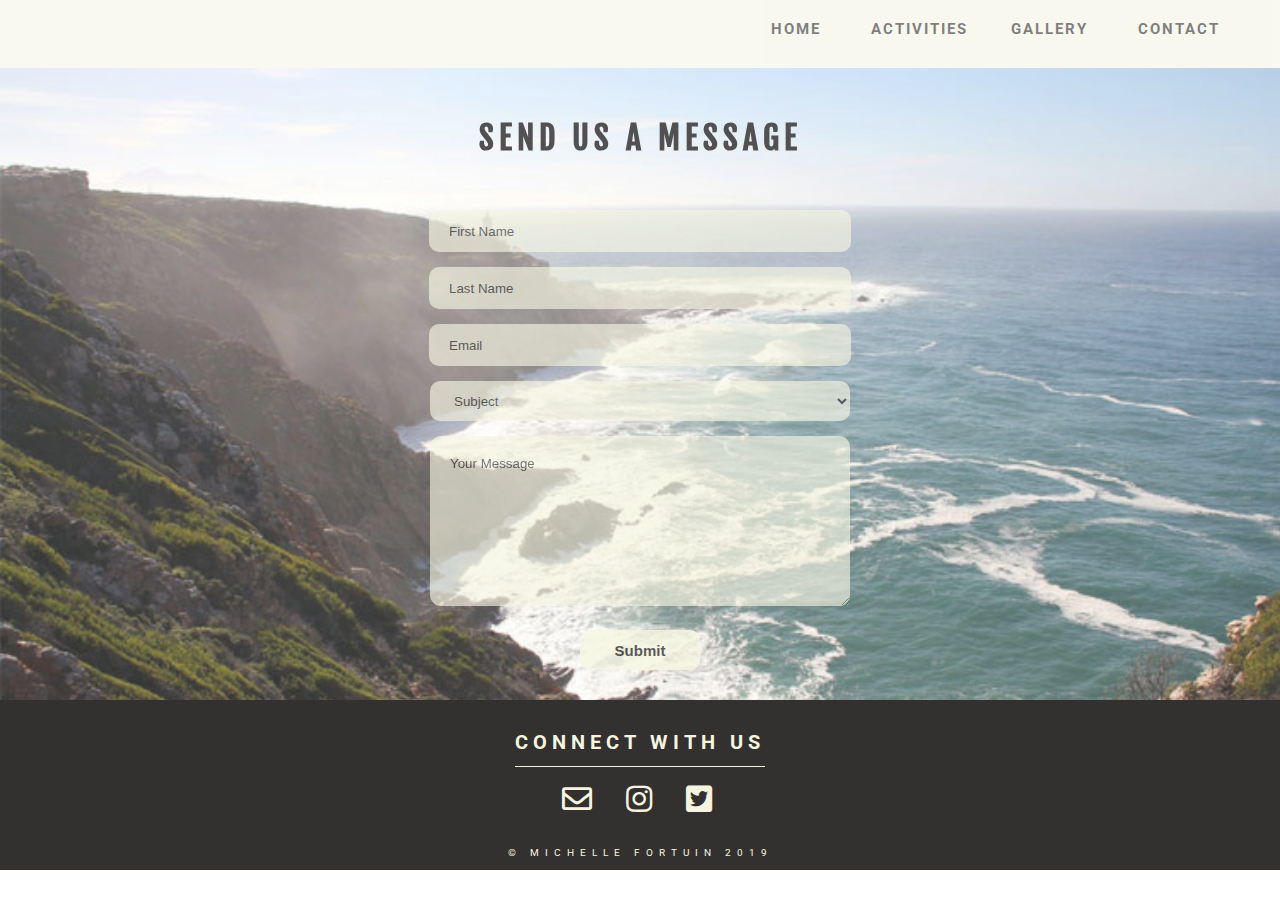
==== commit 974ad028: "removed all div's from html" ====
--- a/contact.html
+++ b/contact.html
@@ -19,7 +19,7 @@
             </ul>
         </nav>
             
-        <div class="container">
+        <section class="container">
         <h1 id="contact">send us a message</h1>
         
             <form>
@@ -56,17 +56,17 @@
                 <button class="submit" type="submit">Submit</button>
             </section>
         </form>
-    </div>
+    </section>
     <footer class="foothead">
         <span class="connect">Connect with us</span>
-        <div class="icons">
+        <section class="icons">
             <i class="far fa-envelope"></i>
             <i class="fab fa-instagram"></i>
             <i class="fab fa-twitter-square"></i>
-        </div>
-        <div class="copyright">
+        </section>
+        <section class="copyright">
             &copy;  Michelle Fortuin 2019
-        </div>
+        </section>
     </footer>
 
 </body>
--- a/css/main.css
+++ b/css/main.css
@@ -24,15 +24,16 @@
   text-decoration: none;
   display: block; }
 
-.grid1,
-.grid2,
-.grid3,
-.grid4,
-.grid5,
-.grid6 {
+.camp-grid,
+.canoe-grid,
+.climb-grid,
+.fish-grid,
+.hike-grid,
+.hunt-grid {
   margin: 1.25rem 6.25rem;
   background-color: beige;
-  padding: 1.875rem 0; }
+  padding: 1.875rem 1.25rem;
+  border-radius: 0.1875rem; }
 
 .activity-pic {
   width: 100%;
@@ -42,7 +43,7 @@
   width: 100%;
   height: auto; }
 
-.activity-title {
+.activity-location {
   text-align: center;
   font-family: 'Roboto';
   text-transform: uppercase;
@@ -50,13 +51,13 @@
   font-weight: bold;
   letter-spacing: 0.125rem; }
 
-.activity-desc {
+.activity-description {
   padding-left: 3.125rem;
   margin-right: 1.25rem;
   font-family: 'Roboto';
   letter-spacing: 0.0625rem; }
 
-.activity-desc2 {
+.activity-description-2 {
   padding-left: 1.875rem;
   margin-right: 2.8125rem;
   font-family: 'Roboto';
@@ -116,7 +117,6 @@
 
 .copyright {
   font-size: 0.625rem !important;
-  margin: 1.875rem 0 !important;
   font-weight: normal; }
 
 nav.navtop {
@@ -239,7 +239,8 @@
   letter-spacing: 0.625rem;
   text-transform: uppercase;
   padding-top: 0.625rem;
-  margin-top: 4.375rem; }
+  margin-top: 4.375rem;
+  margin-bottom: 1.25rem; }
 
 img {
   width: 100%;
@@ -282,7 +283,7 @@
 footer {
   padding-top: 1.875rem;
   margin-top: 9.375rem;
-  height: 11.875rem !important;
+  height: 8.75rem !important;
   background-color: #1d1a1a;
   opacity: 0.9;
   text-align: center;
@@ -343,35 +344,35 @@
 button {
   background-color: beige; }
 
-.grid1 {
+.camp-grid {
   display: grid;
   grid-gap: 1.25rem;
   grid-template-columns: 1fr 1fr;
-  grid-template-areas: "camping camping2"; }
-
-.grid2 {
+  grid-template-areas: "camping-section camping-section-2"; }
+
+.canoe-grid {
   display: grid;
   grid-gap: 1.25rem;
   grid-template-columns: 1fr 1fr;
-  grid-template-areas: "canoeing canoeing2"; }
-
-.grid3 {
+  grid-template-areas: "canoeing-section canoeing-section-2"; }
+
+.climb-grid {
   display: grid;
   grid-gap: 1.25rem;
   grid-template-columns: 1fr 1fr;
-  grid-template-areas: "climbing climbing2"; }
-
-.grid4 {
+  grid-template-areas: "climbing-section climbing-section-2"; }
+
+.fish-grid {
   display: grid;
   grid-gap: 1.25rem;
   grid-template-columns: 1fr 1fr;
-  grid-template-areas: "fishing fishing2"; }
-
-.grid5 {
+  grid-template-areas: "fishing-section fishing-section-2"; }
+
+.hike-grid {
   display: grid;
   grid-gap: 1.25rem;
   grid-template-columns: 1fr 1fr;
-  grid-template-areas: "hiking hiking2"; }
+  grid-template-areas: "hiking-section hiking-section-2"; }
 
 .grid6 {
   display: grid;
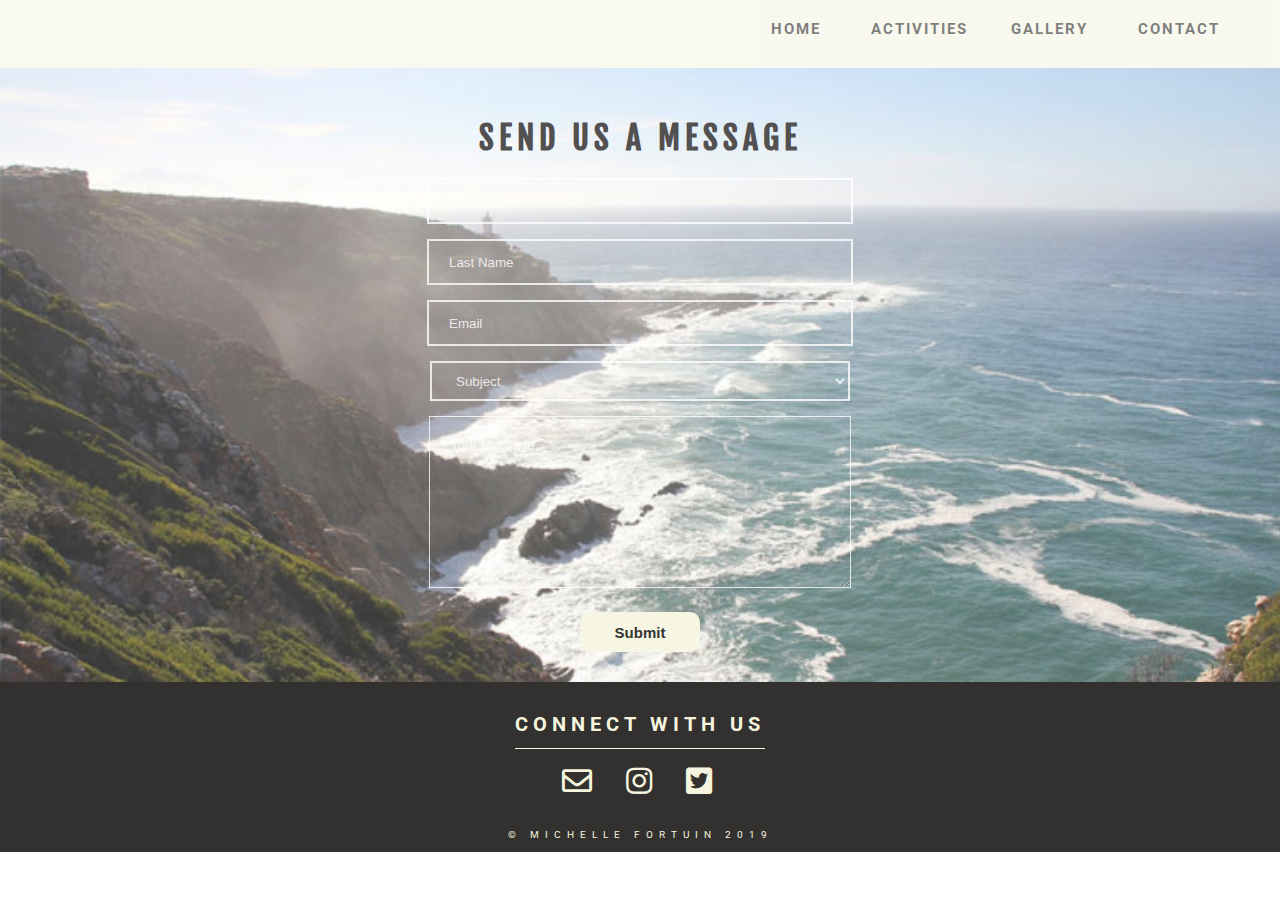
==== commit ab56c582: "made changes to all pages" ====
--- a/contact.html
+++ b/contact.html
@@ -9,7 +9,7 @@
 </head>
 <body>
     
-        <nav class="navtop">
+        <nav class="secondary-nav">
                 <ul>
                     <li><a href="index.html" class="navitem">Home</a></li>
                     <li class="dropdown">
@@ -57,8 +57,8 @@
             </section>
         </form>
     </section>
-    <footer class="foothead">
-        <span class="connect">Connect with us</span>
+    <footer class="secondary-footer">
+        <span class="connect-with-us">Connect with us</span>
         <section class="icons">
             <i class="far fa-envelope"></i>
             <i class="fab fa-instagram"></i>
--- a/css/main.css
+++ b/css/main.css
@@ -2,7 +2,7 @@
 /* Web Fonts -------------------- */
 @import "https://fonts.googleapis.com/css?family=Noto+Sans+SC|Unlock|Roboto|Oswald|Fahkwang|Abril+Fatface|Montserrat|Fjalla+One|Dancing+Script";
 @import "https://use.fontawesome.com/releases/v5.7.0/css/all.css";
-.wrapper2 {
+.main-wrapper {
   width: 100%;
   height: auto; }
 
@@ -105,7 +105,7 @@
 .secondary-header {
   margin-top: 12.5rem; }
 
-.connect {
+.connect-with-us {
   border-bottom: 0.0625rem solid;
   padding-bottom: 0.75rem;
   margin-bottom: 1.875rem;
@@ -119,7 +119,7 @@
   font-size: 0.625rem !important;
   font-weight: normal; }
 
-nav.navtop {
+nav.secondary-nav {
   padding-top: 0;
   padding-bottom: 1.25rem;
   background-color: #f3f3df;
@@ -132,7 +132,8 @@
   background-size: cover;
   text-align: center;
   opacity: 0.8;
-  width: 100%; }
+  width: 100%;
+  height: 100%; }
 
 #contact {
   margin-top: 0;
@@ -162,10 +163,10 @@
 
 input::placeholder,
 textarea::placeholder {
-  color: black;
+  color: white;
   font-family: Arial, Helvetica, sans-serif; }
 
-.foothead {
+.secondary-footer {
   margin-top: 0; }
 
 html {
@@ -177,7 +178,7 @@
 
 nav {
   overflow: hidden;
-  padding-top: 2.5rem;
+  padding-top: 3.75rem;
   padding-left: 1.25rem;
   background-color: beige;
   opacity: 0.4; }
@@ -300,45 +301,32 @@
   margin-left: 0.9375rem;
   padding-top: 1.875rem; }
 
-form {
-  opacity: 0.8;
-  padding-top: 2rem;
-  margin: 0 26.25rem;
-  border-radius: 0.625rem; }
-
 input {
   height: 2.5rem;
-  border-radius: 0.625rem;
-  border: none;
-  outline: none;
+  border: 2px solid white;
+  background: none;
   padding-left: 1.25rem;
   margin-bottom: 0.9375rem;
-  color: black;
-  background-color: beige;
+  color: white;
   opacity: 0.8;
   width: 25rem; }
 
 select {
   height: 2.5rem;
-  border-radius: 0.625rem;
-  border: none;
-  outline: none;
+  border: 2px solid white;
+  background: none;
   padding-left: 1.25rem;
   margin-bottom: 0.9375rem;
-  color: black;
-  background-color: beige;
+  color: white;
   opacity: 0.8;
   width: 26.25rem;
-  background-color: beige;
   opacity: 0.8; }
 
 textarea {
   width: 23.75rem;
-  border-radius: 0.6875rem;
-  border: none;
-  outline: none;
+  background: none;
+  border: 1px solid white;
   padding: 1.25rem 1.25rem 0 1.25rem;
-  background-color: beige;
   opacity: 0.8; }
 
 button {
@@ -374,13 +362,13 @@
   grid-template-columns: 1fr 1fr;
   grid-template-areas: "hiking-section hiking-section-2"; }
 
-.grid6 {
+.hunt-grid {
   display: grid;
   grid-gap: 1.25rem;
   grid-template-columns: 1fr 1fr;
-  grid-template-areas: "hunting hunting2"; }
-
-.wrapper {
+  grid-template-areas: "hunting-section hunting-section-2"; }
+
+.grid-wrapper {
   display: grid;
   grid-gap: 0.625rem;
   grid-template-columns: 1fr  1fr 1fr 1fr;
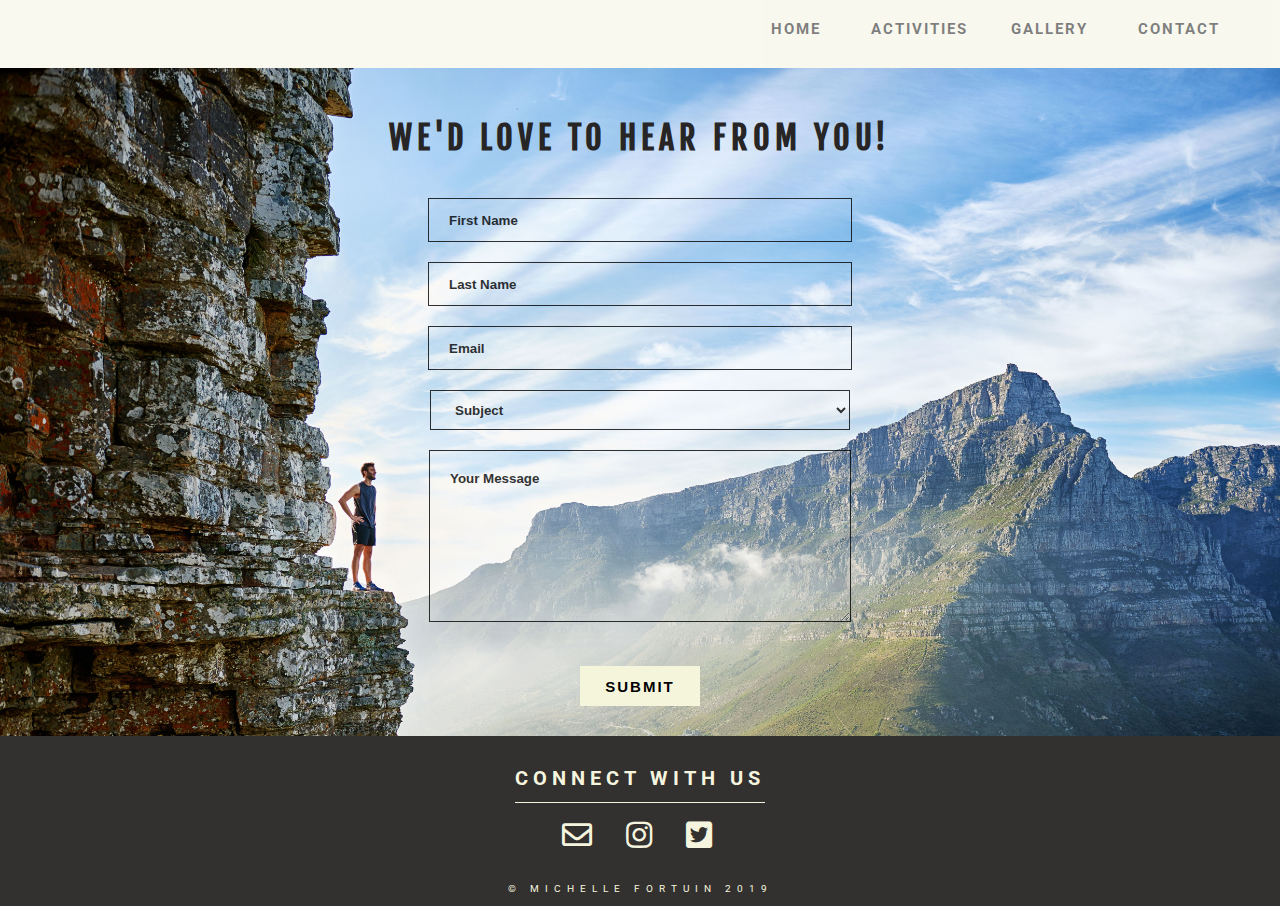
==== commit d0625bc3: "made it responsive for tablet" ====
--- a/contact.html
+++ b/contact.html
@@ -19,42 +19,39 @@
             </ul>
         </nav>
             
-        <section class="container">
-        <h1 id="contact">send us a message</h1>
-        
+        <section class="container">        
             <form>
-            <section>
-                <input type="text" placeholder="First Name" required>
-            </section>
-            
-            <section>
-                <input type="text" placeholder="Last Name" required>
-            </section>
-            
-            <section>
-                <input type="email" placeholder="Email" required>
-            </section>
-            
-            <section>
-                <select name="" id="option">
-                    <option value="subject">Subject</option>
-                    <option value="general">General Enquiries</option>
-                    <option value="camping">Camping</option>
-                    <option value="hiking">Hiking</option>
-                    <option value="canoeing">Canoeing</option>
-                    <option value="climbing">Climbing</option>
-                    <option value="fishing">Fishing</option>
-                    <option value="hunting">Hunting</option>
-                </select>
-            </section>
-
-            <section>
-                <textarea name="message" rows="10" cols="80" placeholder="Your Message"></textarea>
-            </section>    
-
-            <section>
-                <button class="submit" type="submit">Submit</button>
-            </section>
+                <h1 id="contact">we'd love to hear from you!</h1>
+                <section>
+                    <input type="text" placeholder="First Name" required>
+                </section>
+                
+                <section>
+                    <input type="text" placeholder="Last Name" required>
+                </section>
+                
+                <section>
+                    <input type="email" placeholder="Email" required>
+                </section>
+                
+                <section>
+                    <select name="" id="option">
+                        <option value="subject">Subject</option>
+                        <option value="general">General Enquiries</option>
+                        <option value="camping">Camping</option>
+                        <option value="hiking">Hiking</option>
+                        <option value="canoeing">Canoeing</option>
+                        <option value="climbing">Climbing</option>
+                        <option value="fishing">Fishing</option>
+                        <option value="hunting">Hunting</option>
+                    </select>
+                </section>
+                <section>
+                    <textarea name="message" rows="10" cols="80" placeholder="Your Message"></textarea>
+                </section>    
+                <section>
+                    <button class="submit" type="submit">Submit</button>
+                </section>
         </form>
     </section>
     <footer class="secondary-footer">
--- a/css/main.css
+++ b/css/main.css
@@ -2,6 +2,165 @@
 /* Web Fonts -------------------- */
 @import "https://fonts.googleapis.com/css?family=Noto+Sans+SC|Unlock|Roboto|Oswald|Fahkwang|Abril+Fatface|Montserrat|Fjalla+One|Dancing+Script";
 @import "https://use.fontawesome.com/releases/v5.7.0/css/all.css";
+html {
+  scroll-behavior: smooth;
+  height: 100%; }
+
+body {
+  margin: 0; }
+
+nav {
+  overflow: hidden;
+  padding-top: 3.75rem;
+  padding-left: 1.25rem;
+  background-color: beige;
+  opacity: 0.4; }
+
+ul {
+  float: right;
+  font-size: 0.9375rem;
+  color: beige;
+  text-align: center;
+  text-decoration: none;
+  margin: 0.625rem;
+  letter-spacing: 0.0625rem; }
+
+li {
+  float: left;
+  list-style: none;
+  margin-right: 3.125rem;
+  padding-top: 0.625rem; }
+
+.dropdown-content {
+  display: none;
+  position: absolute;
+  width: 9.375rem;
+  float: left;
+  padding-left: 0.625rem;
+  margin-left: 16.875rem;
+  margin-top: 0.625rem; }
+
+li a,
+.dropbtn {
+  text-decoration: none;
+  display: inline-block; }
+
+li.dropdown {
+  display: inline-block;
+  width: 1.875rem;
+  margin-right: 6.875rem; }
+
+h3 {
+  font-family: 'Roboto';
+  border-top: 0.3125rem solid;
+  border-bottom: 0.0625rem solid;
+  font-size: 1.25rem;
+  margin: 0 1.875rem;
+  padding: 1.875rem; }
+
+p {
+  text-align: center; }
+
+h2 {
+  text-align: center;
+  color: #181717;
+  font-family: 'Fjalla One';
+  font-size: 2.5rem;
+  letter-spacing: 0.625rem;
+  text-transform: uppercase;
+  padding-top: 0.625rem;
+  margin-top: 4.375rem;
+  margin-bottom: 1.25rem; }
+
+img {
+  width: 100%;
+  height: 100%;
+  border-radius: 0.1875rem; }
+
+a {
+  font-family: 'Roboto';
+  text-decoration: none;
+  color: black;
+  letter-spacing: 0.0625rem; }
+
+a.text {
+  font-family: "Roboto";
+  color: black;
+  padding: 0.75rem 0;
+  text-decoration: none;
+  display: block;
+  padding-left: 0.9375rem;
+  padding-bottom: 0; }
+a.navitem {
+  color: black;
+  font-weight: bold;
+  font-family: "Roboto";
+  text-transform: uppercase;
+  letter-spacing: 0.125rem; }
+a.read-more-btn:hover {
+  background-color: beige;
+  border: 0.125rem solid #1d1a1a;
+  color: #1d1a1a;
+  font-weight: bold;
+  border-radius: 0.3125rem; }
+a.read-more-btn {
+  border: 0.125rem #1d1a1a solid;
+  color: white;
+  border-radius: 0.25rem;
+  background-color: #1d1a1a;
+  padding: 0.625rem; }
+
+footer {
+  padding-top: 1.875rem;
+  margin-top: 9.375rem;
+  height: 8.75rem !important;
+  background-color: #1d1a1a;
+  opacity: 0.9;
+  text-align: center;
+  text-transform: uppercase;
+  font-size: 1.25rem;
+  font-family: 'Roboto';
+  letter-spacing: 0.375rem;
+  color: beige;
+  font-weight: bold; }
+
+i:nth-child(2),
+i:nth-child(3),
+i:nth-child(4) {
+  margin-left: 0.9375rem;
+  padding-top: 1.875rem; }
+
+input {
+  height: 2.5rem;
+  border: 1px solid black;
+  font-weight: 600;
+  background: none;
+  padding-left: 1.25rem;
+  color: black;
+  opacity: 0.8;
+  width: 25rem; }
+
+select {
+  height: 2.5rem;
+  border: 1px solid black;
+  font-weight: 600;
+  background: none;
+  padding-left: 1.25rem;
+  color: black;
+  opacity: 0.8;
+  width: 26.25rem;
+  opacity: 0.8; }
+
+textarea {
+  width: 23.75rem;
+  background: none;
+  border: 0.0625rem solid black;
+  padding: 1.25rem 1.25rem 0 1.25rem;
+  opacity: 0.8; }
+
+button {
+  background-color: beige; }
+
 .main-wrapper {
   width: 100%;
   height: auto; }
@@ -63,7 +222,7 @@
   font-family: 'Roboto';
   letter-spacing: 0.0625rem; }
 
-.activity-link {
+.read-more-btn {
   font-family: 'Roboto';
   text-align: center;
   margin-top: 1.875rem;
@@ -126,12 +285,10 @@
   opacity: 0.5; }
 
 .container {
-  background-image: url(../images/overnight-hiking-trails-oystercatcher-trail.jpg);
-  position: relative;
+  background-image: url(../images/adventure-beautiful-cliff-1659434.jpg);
   background-repeat: no-repeat;
   background-size: cover;
   text-align: center;
-  opacity: 0.8;
   width: 100%;
   height: 100%; }
 
@@ -140,14 +297,15 @@
   margin-bottom: 1.25rem;
   padding-top: 3.125rem;
   text-transform: uppercase;
-  text-align: center;
   font-family: 'Fjalla One';
   color: #272525;
   letter-spacing: 0.3125rem; }
 
 .submit {
   color: black;
-  border-radius: 0.625rem;
+  text-transform: uppercase;
+  border: 1px solid black;
+  letter-spacing: 2px;
   width: 7.5rem;
   height: 2.5rem;
   border: none;
@@ -158,179 +316,18 @@
 
 .submit:hover {
   opacity: 0,9;
-  width: 8.75rem;
-  transition: all .6s ease-in-out; }
+  background-color: black;
+  color: beige;
+  transition: all .10s ease-in-out; }
 
 input::placeholder,
 textarea::placeholder {
-  color: white;
+  color: black;
+  font-weight: 600;
   font-family: Arial, Helvetica, sans-serif; }
 
 .secondary-footer {
   margin-top: 0; }
-
-html {
-  scroll-behavior: smooth;
-  height: 100%; }
-
-body {
-  margin: 0; }
-
-nav {
-  overflow: hidden;
-  padding-top: 3.75rem;
-  padding-left: 1.25rem;
-  background-color: beige;
-  opacity: 0.4; }
-
-ul {
-  float: right;
-  font-size: 0.9375rem;
-  color: beige;
-  text-align: center;
-  text-decoration: none;
-  margin: 0.625rem;
-  letter-spacing: 0.0625rem; }
-
-li {
-  float: left;
-  list-style: none;
-  margin-right: 3.125rem;
-  padding-top: 0.625rem; }
-
-.dropdown-content {
-  display: none;
-  position: absolute;
-  width: 9.375rem;
-  float: left;
-  padding-left: 0.625rem;
-  margin-left: 16.875rem;
-  margin-top: 0.625rem; }
-
-li a,
-.dropbtn {
-  text-decoration: none;
-  display: inline-block; }
-
-li.dropdown {
-  display: inline-block;
-  width: 1.875rem;
-  margin-right: 6.875rem; }
-
-h3 {
-  font-family: 'Roboto';
-  border-top: 0.3125rem solid;
-  border-bottom: 0.0625rem solid;
-  font-size: 1.25rem;
-  margin: 0 1.875rem;
-  padding: 1.875rem; }
-
-p {
-  text-align: center; }
-
-.wrapper2 {
-  width: 100%;
-  overflow-x: hidden; }
-
-h2 {
-  text-align: center;
-  color: #181717;
-  font-family: 'Fjalla One';
-  font-size: 2.5rem;
-  letter-spacing: 0.625rem;
-  text-transform: uppercase;
-  padding-top: 0.625rem;
-  margin-top: 4.375rem;
-  margin-bottom: 1.25rem; }
-
-img {
-  width: 100%;
-  height: 100%;
-  border-radius: 0.1875rem; }
-
-a {
-  font-family: 'Roboto';
-  text-decoration: none;
-  color: black;
-  letter-spacing: 0.0625rem; }
-
-a.text {
-  font-family: "Roboto";
-  color: black;
-  padding: 0.75rem 0;
-  text-decoration: none;
-  display: block;
-  padding-left: 0.9375rem;
-  padding-bottom: 0; }
-a.navitem {
-  color: black;
-  font-weight: bold;
-  font-family: "Roboto";
-  text-transform: uppercase;
-  letter-spacing: 0.125rem; }
-a.activity-link:hover {
-  background-color: beige;
-  border: 0.125rem solid #1d1a1a;
-  color: #1d1a1a;
-  font-weight: bold;
-  border-radius: 0.3125rem; }
-a.activity-link {
-  border: 0.125rem #1d1a1a solid;
-  color: white;
-  border-radius: 0.25rem;
-  background-color: #1d1a1a;
-  padding: 0.625rem; }
-
-footer {
-  padding-top: 1.875rem;
-  margin-top: 9.375rem;
-  height: 8.75rem !important;
-  background-color: #1d1a1a;
-  opacity: 0.9;
-  text-align: center;
-  text-transform: uppercase;
-  font-size: 1.25rem;
-  font-family: 'Roboto';
-  letter-spacing: 0.375rem;
-  color: beige;
-  font-weight: bold; }
-
-i:nth-child(2),
-i:nth-child(3),
-i:nth-child(4) {
-  margin-left: 0.9375rem;
-  padding-top: 1.875rem; }
-
-input {
-  height: 2.5rem;
-  border: 2px solid white;
-  background: none;
-  padding-left: 1.25rem;
-  margin-bottom: 0.9375rem;
-  color: white;
-  opacity: 0.8;
-  width: 25rem; }
-
-select {
-  height: 2.5rem;
-  border: 2px solid white;
-  background: none;
-  padding-left: 1.25rem;
-  margin-bottom: 0.9375rem;
-  color: white;
-  opacity: 0.8;
-  width: 26.25rem;
-  opacity: 0.8; }
-
-textarea {
-  width: 23.75rem;
-  background: none;
-  border: 1px solid white;
-  padding: 1.25rem 1.25rem 0 1.25rem;
-  opacity: 0.8; }
-
-button {
-  background-color: beige; }
 
 .camp-grid {
   display: grid;
@@ -367,6 +364,12 @@
   grid-gap: 1.25rem;
   grid-template-columns: 1fr 1fr;
   grid-template-areas: "hunting-section hunting-section-2"; }
+
+form {
+  display: grid;
+  grid-gap: 20px;
+  grid-template-columns: 1fr;
+  margin: auto; }
 
 .grid-wrapper {
   display: grid;
@@ -446,6 +449,27 @@
   h3 {
     font-size: 1.125rem;
     line-height: 1.875rem; }
+
+  .camp-grid,
+  .canoe-grid,
+  .climb-grid,
+  .fish-grid,
+  .hike-grid,
+  .hunt-grid {
+    margin: 1.25rem 1.25rem;
+    padding: 1.25rem 1.25rem;
+    height: 520px; }
+
+  .activity-location {
+    height: 40px; }
+
+  .activity-description,
+  .activity-description-2 {
+    padding-left: 0;
+    margin-right: 0;
+    font-family: 'Roboto';
+    letter-spacing: 0.0625rem;
+    height: 150px; }
 
   footer {
     margin-top: 5.625rem; } }
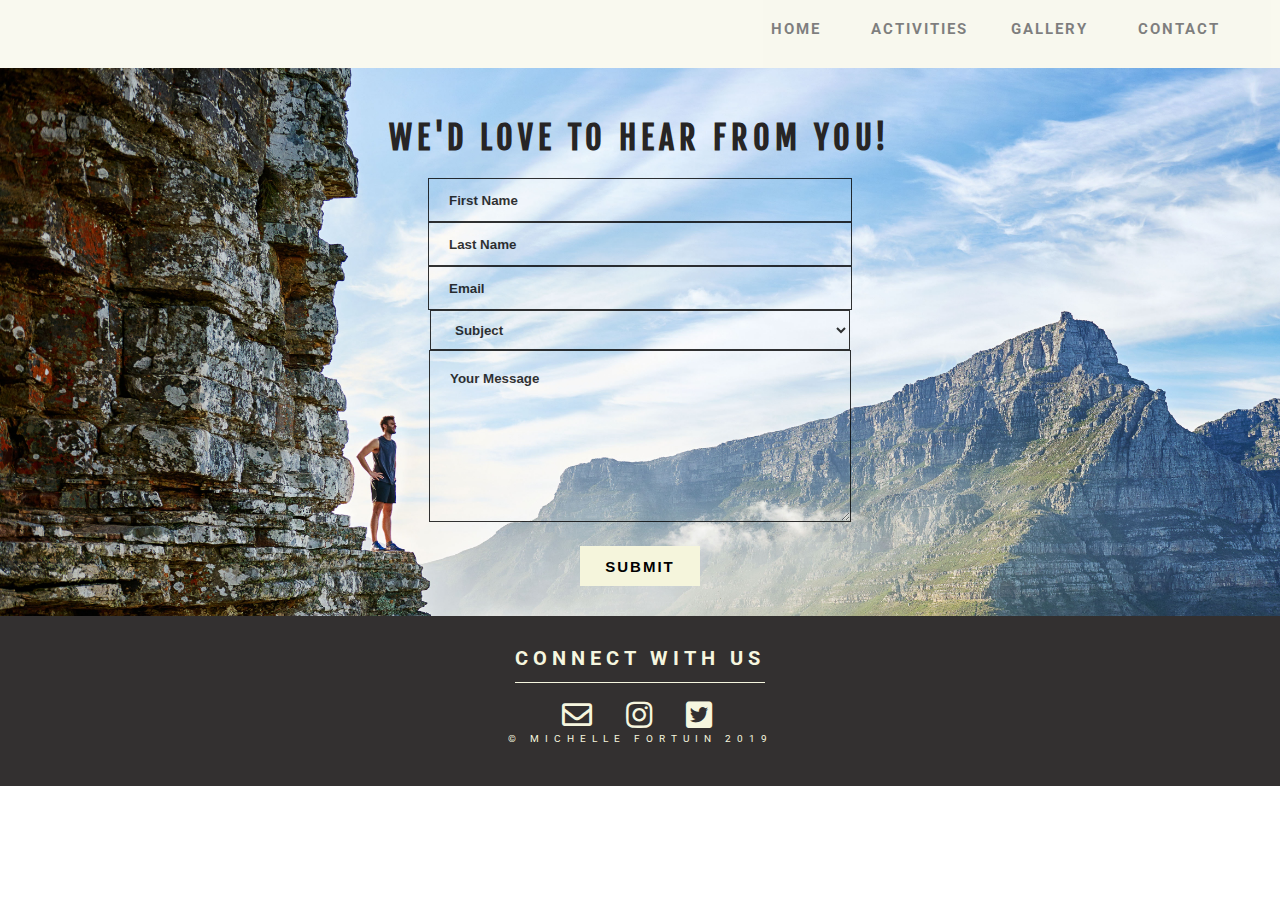
==== commit 333f9a3d: "made index responsive for all screens" ====
--- a/contact.html
+++ b/contact.html
@@ -53,7 +53,7 @@
                     <button class="submit" type="submit">Submit</button>
                 </section>
         </form>
-    </section>
+    
     <footer class="secondary-footer">
         <span class="connect-with-us">Connect with us</span>
         <section class="icons">
--- a/css/main.css
+++ b/css/main.css
@@ -111,6 +111,8 @@
   padding: 0.625rem; }
 
 footer {
+  position: fixed;
+  width: 100%;
   padding-top: 1.875rem;
   margin-top: 9.375rem;
   height: 8.75rem !important;
@@ -211,14 +213,10 @@
   letter-spacing: 0.125rem; }
 
 .activity-description {
-  padding-left: 3.125rem;
-  margin-right: 1.25rem;
   font-family: 'Roboto';
   letter-spacing: 0.0625rem; }
 
 .activity-description-2 {
-  padding-left: 1.875rem;
-  margin-right: 2.8125rem;
   font-family: 'Roboto';
   letter-spacing: 0.0625rem; }
 
@@ -286,6 +284,7 @@
 
 .container {
   background-image: url(../images/adventure-beautiful-cliff-1659434.jpg);
+  background-attachment: fixed;
   background-repeat: no-repeat;
   background-size: cover;
   text-align: center;
@@ -366,17 +365,17 @@
   grid-template-areas: "hunting-section hunting-section-2"; }
 
 form {
-  display: grid;
   grid-gap: 20px;
   grid-template-columns: 1fr;
-  margin: auto; }
+  margin: auto;
+  display: block; }
 
 .grid-wrapper {
   display: grid;
   grid-gap: 0.625rem;
   grid-template-columns: 1fr  1fr 1fr 1fr;
   grid-template-rows: repeat(10, 12.5rem);
-  margin: 2.5rem 8.75rem; }
+  margin: 2.5rem 0; }
 
 .pic {
   width: 100%;
@@ -391,6 +390,7 @@
   grid-row: span 2; }
 
 .item4 {
+  grid-column: span 2;
   grid-row: span 2; }
 
 .item5 {
@@ -421,7 +421,8 @@
   grid-column: span 2;
   grid-row: span 2; }
 
-.item20 {
+.item20,
+.item22 {
   grid-column: span 2; }
 
 /* Media Queries -------------------- */
@@ -438,8 +439,67 @@
     font-size: 2.1875rem;
     letter-spacing: 0.5rem; }
 
+  .camp-grid {
+    grid-gap: 0.625rem;
+    grid-template-columns: 1fr 1fr;
+    grid-template-areas: "camping-section camping-section-2"; }
+
+  .canoe-grid {
+    grid-gap: 0.625rem;
+    grid-template-columns: 1fr 1fr;
+    grid-template-areas: "canoeing-section canoeing-section-2"; }
+
+  .climb-grid {
+    grid-gap: 0.625rem;
+    grid-template-columns: 1fr 1fr;
+    grid-template-areas: "climbing-section climbing-section-2"; }
+
+  .fish-grid {
+    grid-gap: 0.625rem;
+    grid-template-columns: 1fr 1fr;
+    grid-template-areas: "fishing-section fishing-section-2"; }
+
+  .hike-grid {
+    grid-gap: 0.625rem;
+    grid-template-columns: 1fr 1fr;
+    grid-template-areas: "hiking-section hiking-section-2"; }
+
+  .hunt-grid {
+    grid-gap: 1.25rem;
+    grid-template-columns: 1fr 1fr;
+    grid-template-areas: "hunting-section hunting-section-2"; }
+
+  .read-more-btn {
+    margin-top: 0;
+    padding-top: 50px; }
+
+  .camp-grid,
+  .canoe-grid,
+  .fish-grid,
+  .hike-grid,
+  .climb-grid,
+  .hunt-grid {
+    height: 31.25rem; }
+
+  .activity-location {
+    height: 2.25rem; }
+
+  .activity-description,
+  .activity-description-2 {
+    height: 5rem; }
+
+  .connect-with-us {
+    font-size: 15px !important;
+    letter-spacing: 0.3125rem !important; }
+
+  .icons {
+    font-size: 1.125rem !important; }
+
+  .copyright {
+    font-size: 0.5rem !important; }
+
   footer {
-    margin-top: 5.625rem; } }
+    margin-top: 3.125rem; } }
 @media only screen and (max-width: 768px) {
   .main-heading {
     font-size: 3rem; }
@@ -453,347 +513,239 @@
   .camp-grid,
   .canoe-grid,
   .climb-grid,
-  .fish-grid,
   .hike-grid,
   .hunt-grid {
     margin: 1.25rem 1.25rem;
     padding: 1.25rem 1.25rem;
-    height: 520px; }
+    height: 28.125rem; }
+
+  .fish-grid {
+    margin: 1.25rem 1.25rem;
+    padding: 1.25rem 1.25rem;
+    height: 29.375rem; }
+
+  h2 {
+    margin-top: 3.125rem; }
 
   .activity-location {
-    height: 40px; }
+    font-size: 0.9375rem;
+    height: 2.5rem; }
 
   .activity-description,
   .activity-description-2 {
+    font-size: 0.875rem;
     padding-left: 0;
     margin-right: 0;
-    font-family: 'Roboto';
-    letter-spacing: 0.0625rem;
-    height: 150px; }
+    height: 5rem; }
+
+  .read-more-btn {
+    padding-top: 1.875rem;
+    font-size: 0.9375rem; }
 
   footer {
     margin-top: 5.625rem; } }
-@media only screen and (max-width: 1200px) {
-  .grid1 {
+@media only screen and (max-width: 500px) {
+  .main-heading {
+    font-size: 1.875rem;
+    margin-top: 2.5rem;
+    line-height: 3.125rem; }
+  .main-title {
+    font-size: 1.25rem; }
+
+  .secondary-header {
+    margin-top: 6.25rem; }
+
+  .main-header {
+    height: 31.25rem;
+    margin-bottom: 2.5rem; }
+
+  h3 {
+    font-size: 0.9375rem;
+    padding: 0.9375rem; }
+
+  h2 {
+    font-size: 1.875rem;
+    letter-spacing: 0.625rem;
+    text-transform: uppercase;
+    padding-top: 0;
+    margin-top: 3.125rem;
+    margin-bottom: 1.25rem; }
+
+  .camp-grid {
+    grid-gap: 0.625rem;
+    grid-template-columns: 1fr;
+    grid-template-areas: "camping-section" "camping-section-2"; }
+
+  .canoe-grid {
+    grid-gap: 0.625rem;
+    grid-template-columns: 1fr;
+    grid-template-areas: "canoeing-section" "canoeing-section-2"; }
+
+  .climb-grid {
+    grid-gap: 0.625rem;
+    grid-template-columns: 1fr;
+    grid-template-areas: "climbing-section" "climbing-section-2"; }
+
+  .fish-grid {
+    grid-gap: 0.625rem;
+    grid-template-columns: 1fr;
+    grid-template-areas: "fishing-section" "fishing-section-2"; }
+
+  .hike-grid {
+    grid-gap: 0.625rem;
+    grid-template-columns: 1fr;
+    grid-template-areas: "hiking-section" "hiking-section-2"; }
+
+  .hunt-grid {
+    grid-gap: 1.25rem;
+    grid-template-columns: 1fr;
+    grid-template-areas: "hunting-section" "hunting-section-2"; }
+
+  .climb-grid,
+  .hunt-grid {
+    height: 900px; }
+
+  .camp-grid,
+  .canoe-grid,
+  .fish-grid,
+  .hike-grid {
+    height: 1000px; }
+
+  .activity-location {
+    font-size: 0.9375rem;
+    margin-bottom: 0;
+    border-bottom: 0.0625rem solid black; }
+
+  .activity-location:after {
+    border-bottom: 0.0625rem solid black;
+    width: 3.125rem; }
+
+  .activity-description,
+  .activity-description-2 {
+    margin-top: 1.25rem;
+    font-size: 0.8125rem;
+    height: 5rem; }
+
+  .read-more-btn {
+    font-size: 0.8125rem; }
+
+  .connect-with-us {
+    font-size: 15px !important;
+    letter-spacing: 0.3125rem !important; }
+
+  .icons {
+    font-size: 1.125rem !important; }
+
+  .copyright {
+    font-size: 0.5rem !important; }
+
+  footer {
+    margin-top: 3.125rem; } }
+@media only screen and (max-width: 330px) {
+  .main-heading {
+    font-size: 1.875rem;
+    margin-top: 1.875rem; }
+  .main-title {
+    font-size: 0.9375rem; }
+
+  h3 {
+    font-size: 0.75rem;
+    padding: 0.75rem; }
+
+  h2 {
+    font-size: 1.5625rem;
+    letter-spacing: 0.4375rem;
+    margin-top: 2.5rem;
+    margin-bottom: 0.625rem; }
+
+  .camp-grid {
+    grid-gap: 0.625rem;
+    grid-template-columns: 1fr;
+    grid-template-areas: "camping-section" "camping-section-2"; }
+
+  .canoe-grid {
+    grid-gap: 0.625rem;
+    grid-template-columns: 1fr;
+    grid-template-areas: "canoeing-section" "canoeing-section-2"; }
+
+  .climb-grid {
+    grid-gap: 0.625rem;
+    grid-template-columns: 1fr;
+    grid-template-areas: "climbing-section" "climbing-section-2"; }
+
+  .fish-grid {
+    grid-gap: 0.625rem;
+    grid-template-columns: 1fr;
+    grid-template-areas: "fishing-section" "fishing-section-2"; }
+
+  .hike-grid {
+    grid-gap: 0.625rem;
+    grid-template-columns: 1fr;
+    grid-template-areas: "hiking-section" "hiking-section-2"; }
+
+  .hunt-grid {
+    grid-gap: 1.25rem;
+    grid-template-columns: 1fr;
+    grid-template-areas: "hunting-section" "hunting-section-2"; }
+
+  .read-more-btn {
+    font-family: 'Roboto';
+    text-align: center;
+    padding-top: 3.125rem;
+    text-transform: uppercase; }
+
+  .camp-grid,
+  .climb-grid,
+  .hunt-grid,
+  .canoe-grid,
+  .fish-grid,
+  .hike-grid {
+    height: 700px; }
+
+  .activity-location {
+    font-size: 0.875rem;
+    height: 2.1875rem; }
+
+  .read-more-btn {
+    padding-top: 0; }
+
+  .activity-location:after {
+    border-bottom: 0.0625rem solid black;
+    width: 3.125rem; }
+
+  .activity-description,
+  .activity-description-2 {
+    margin-top: 0.625rem;
+    font-size: 0.6875rem;
+    height: 70px; }
+
+  .connect-with-us {
+    font-size: 15px !important;
+    letter-spacing: 0.3125rem !important; }
+
+  .icons {
+    font-size: 1.125rem !important; }
+
+  .copyright {
+    font-size: 0.5rem !important; }
+
+  footer {
+    margin-top: 3.125rem; } }
+@media only screen and (max-width: 500px) {
+  .grid-wrapper {
     display: grid;
-    grid-template-columns: 1fr;
-    grid-template-areas: "camping" "camping2"; }
-
-  .camping {
-    width: 100%; }
-
-  .grid2 {
-    display: grid;
-    grid-template-columns: 1fr;
-    grid-template-areas: "canoeing" "canoeing2"; }
-
-  .grid3 {
-    display: grid;
-    grid-template-columns: 1fr;
-    grid-template-areas: "climbing" "climbing2"; }
-
-  .grid4 {
-    display: grid;
-    grid-template-columns: 1fr;
-    grid-template-areas: "fishing" "fishing2"; }
-
-  .grid5 {
-    display: grid;
-    grid-template-columns: 1fr;
-    grid-template-areas: "hiking" "hiking2"; }
-
-  .grid6 {
-    display: grid;
-    grid-template-columns: 1fr;
-    grid-template-areas: "hunting" "hunting2"; } }
-@media only screen and (max-width: 300px) {
-  .grid1 {
-    display: grid;
-    grid-template-columns: 1fr;
-    grid-template-areas: "camping" "camping2"; }
-
-  .camping {
-    width: 100%; }
-
-  .grid2 {
-    display: grid;
-    grid-template-columns: 1fr;
-    grid-template-areas: "canoeing" "canoeing2"; }
-
-  .grid3 {
-    display: grid;
-    grid-template-columns: 1fr;
-    grid-template-areas: "climbing" "climbing2"; }
-
-  .grid4 {
-    display: grid;
-    grid-template-columns: 1fr;
-    grid-template-areas: "fishing" "fishing2"; }
-
-  .grid5 {
-    display: grid;
-    grid-template-columns: 1fr;
-    grid-template-areas: "hiking" "hiking2"; }
-
-  .grid6 {
-    display: grid;
-    grid-template-columns: 1fr;
-    grid-template-areas: "hunting" "hunting2"; } }
-@media (min-width: 2560px) {
-  input {
-    height: 3.125rem;
-    width: 31.25rem;
-    margin-bottom: 1.25rem;
-    font-size: 0.9375rem; }
-
-  select {
-    height: 3.125rem;
-    width: 32.5rem;
-    font-size: 0.9375rem;
-    margin-bottom: 1.25rem; }
-
-  textarea {
-    width: 30.3125rem;
-    height: 18.75rem;
-    margin-top: 0;
-    font-size: 0.9375rem; }
-
-  .submit {
-    text-transform: uppercase;
-    letter-spacing: 0.125rem;
-    height: 3.125rem;
-    margin-top: 1.875rem;
-    margin-bottom: 0.625rem;
-    font-size: 0.9375rem;
-    outline: none; }
-
-  .container {
-    height: 68.75rem;
-    opacity: 0.6; }
-
-  #contact {
-    font-size: 3rem;
-    padding: 3.125rem 0 1.875rem 0;
-    letter-spacing: 0.4375rem; }
-
-  .submit:hover {
-    background-color: pink;
-    width: 15.625rem;
-    transition: all .6s ease-in-out; } }
-@media (max-width: 1024px) {
-  form {
-    margin: 0 12.5rem; }
-
-  input {
-    height: 2.5rem;
-    width: 30rem;
-    margin-bottom: 1.25rem;
-    font-size: 0.9375rem; }
-
-  select {
-    height: 2.5rem;
-    width: 31.25rem;
-    font-size: 0.9375rem;
-    margin-bottom: 1.25rem; }
-
-  textarea {
-    width: 28.75rem;
-    height: 18.75rem;
-    margin-top: 0;
-    font-size: 0.9375rem; }
-
-  .submit {
-    width: 9.375rem;
-    height: 2.5rem;
-    margin-top: 1.875rem;
-    margin-bottom: 0.625rem;
-    font-size: 0.9375rem;
-    outline: none; }
-
-  .container {
-    height: 68.75rem;
-    opacity: 0.6; }
-
-  #contact {
-    font-size: 2.375rem;
-    padding: 3.125rem 0 1.875rem 0;
-    letter-spacing: 0.4375rem; }
-
-  .form {
-    padding: 3.75rem 0 3.125rem;
-    margin-left: 12.5rem;
-    margin-right: 12.5rem; }
-
-  .submit:hover {
-    background-color: pink;
-    width: 15.625rem;
-    transition: all .6s ease-in-out; } }
-@media (max-width: 768px) {
-  input {
-    height: 1.875rem;
-    width: 21.875rem; }
-
-  select {
-    height: 1.875rem;
-    width: 23.125rem; }
-
-  textarea {
-    width: 21.25rem;
-    height: 15.625rem;
-    margin-top: 0;
-    font-size: 0.9375rem; }
-
-  .submit {
-    width: 7.5rem;
-    outline: none; }
-
-  .container {
-    height: 48.75rem;
-    opacity: 0.6; }
-
-  #contact {
-    font-size: 1.875rem;
-    padding: 1.875rem 0 1.25rem 0;
-    letter-spacing: 0.4375rem; }
-
-  .form {
-    padding: 2.5rem 0;
-    margin-left: 8.125rem;
-    margin-right: 8.125rem; }
-
-  .submit:hover {
-    background-color: pink;
-    width: 12.5rem;
-    transition: all .6s ease-in-out; } }
-@media (max-width: 425px) {
-  form {
-    margin: 0 3.125rem; }
-
-  input {
-    height: 1.875rem;
-    width: 15.625rem;
-    font-size: 0.625rem;
-    font-weight: bold;
-    margin-bottom: 0.5rem; }
-
-  select {
-    height: 1.875rem;
-    width: 16.875rem;
-    font-size: 0.625rem;
-    font-weight: bold; }
-
-  textarea {
-    width: 14.375rem;
-    height: 12.5rem;
-    font-size: 0.625rem;
-    font-weight: bold; }
-
-  .submit {
-    width: 7.5rem;
-    font-size: 0.5625rem;
-    font-weight: bold;
-    text-transform: uppercase;
-    letter-spacing: 0.0625rem;
-    outline: none; }
-
-  .container {
-    height: 40.625rem;
-    opacity: 0.6; }
-
-  #contact {
-    font-size: 1.25rem;
-    padding: 1.875rem 0 0.625rem 0;
-    letter-spacing: 0.3125rem; }
-
-  .form {
-    padding: 1.25rem 0;
-    margin-left: 2.5rem;
-    margin-right: 2.5rem; }
-
-  .submit:hover {
-    background-color: pink;
-    width: 12.5rem;
-    transition: all .6s ease-in-out; } }
-footer {
-  height: 8.125rem; }
-
-.connect {
-  border-bottom: 0.0625rem solid;
-  padding-bottom: 0.75rem;
-  margin-bottom: 1.875rem;
-  font-size: 0.8125rem;
-  letter-spacing: 0.1875rem; }
-
-.icons {
-  font-size: 1.5625rem; }
-
-.copyright {
-  font-size: 0.5rem;
-  margin-top: 1.875rem;
-  font-weight: normal; }
-
-@media (max-width: 375px) {
-  textarea {
-    height: 9.375rem; } }
-@media (max-width: 320px) {
-  form {
-    padding-top: 0.9375rem; }
-
-  input {
-    height: 1.4375rem;
-    width: 12.5rem;
-    font-size: 0.625rem;
-    font-weight: bold;
-    margin-bottom: 0.75rem;
-    border-radius: 0.3125rem; }
-
-  select {
-    height: 1.5625rem;
-    width: 13.75rem;
-    font-size: 0.625rem;
-    font-weight: bold;
-    border-radius: 0.3125rem;
-    margin-bottom: 0.75rem; }
-
-  textarea {
-    width: 12.5rem;
-    border-radius: 0.25rem;
-    height: 10.625rem;
-    font-size: 0.625rem;
-    font-weight: bold;
-    padding: 0.625rem 0.625rem 0 0.625rem; }
-
-  .submit {
-    width: 6.25rem;
-    height: 1.875rem;
-    font-size: 0.5625rem;
-    font-weight: bold;
-    text-transform: uppercase;
-    letter-spacing: 0.0625rem;
-    border-radius: 0.4375rem;
-    margin-top: 1.25rem;
-    outline: none; }
-
-  .container {
-    height: 30rem;
-    opacity: 0.6; }
-
-  #contact {
-    font-size: 0.9375rem;
-    padding-top: 1.875rem;
-    margin-bottom: 0;
-    letter-spacing: 0.3125rem; }
-
-  .submit:hover {
-    background-color: pink;
-    width: 12.5rem;
-    transition: all .6s ease-in-out; } }
-@media (max-width: 425px) {
-  .wrapper {
-    display: block;
-    grid-gap: 0.625rem;
-    grid-template-columns: 1fr  1fr 1fr 1fr;
-    grid-template-rows: repeat(10, 12.5rem);
-    margin: 2.5rem 8.75rem; } }
+    grid-gap: 0.625rem;
+    grid-template-columns: 1fr 1fr;
+    grid-template-rows: repeat(10, 200px);
+    margin: 2.5rem 0; }
+
+  .item3,
+  .item4,
+  .item21 {
+    grid-column: span 2; }
+
+  .item6 {
+    grid-row: span 2;
+    grid-column: span 2; } }
 
 /*# sourceMappingURL=main.css.map */
